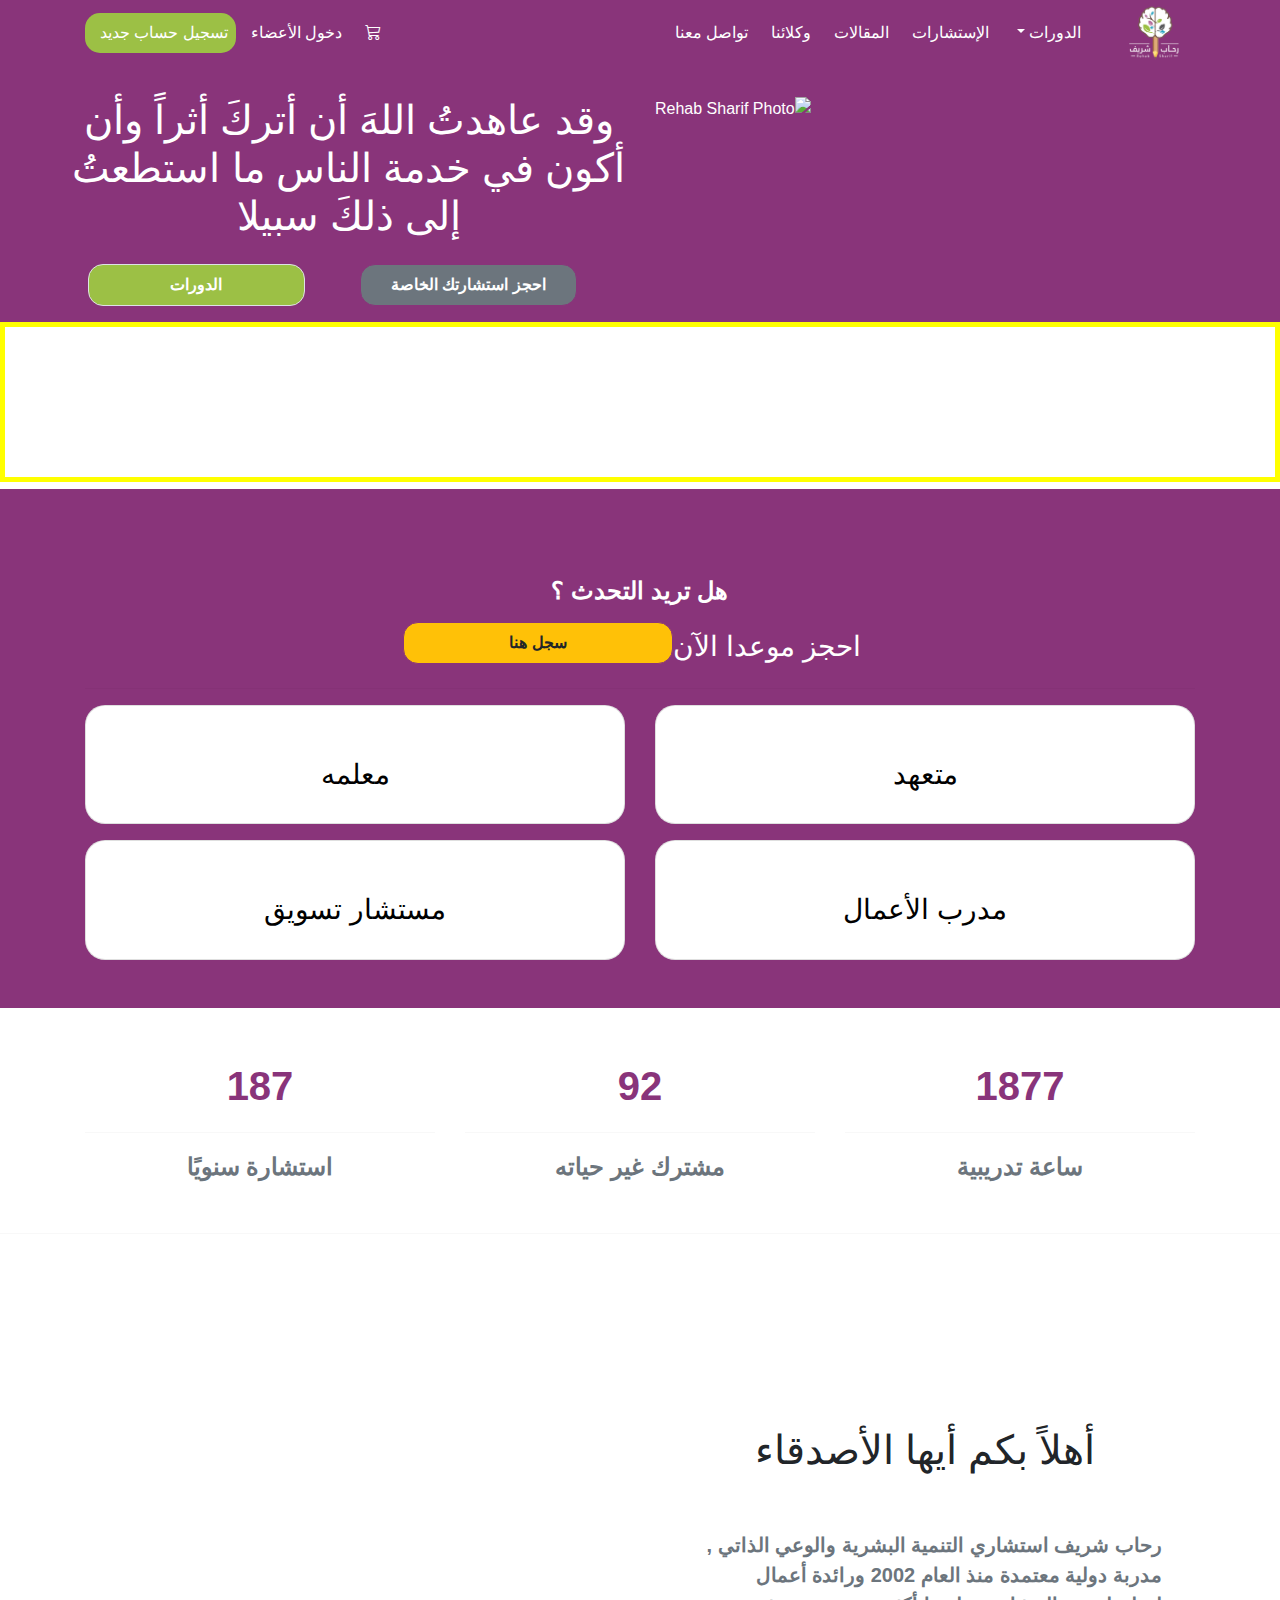
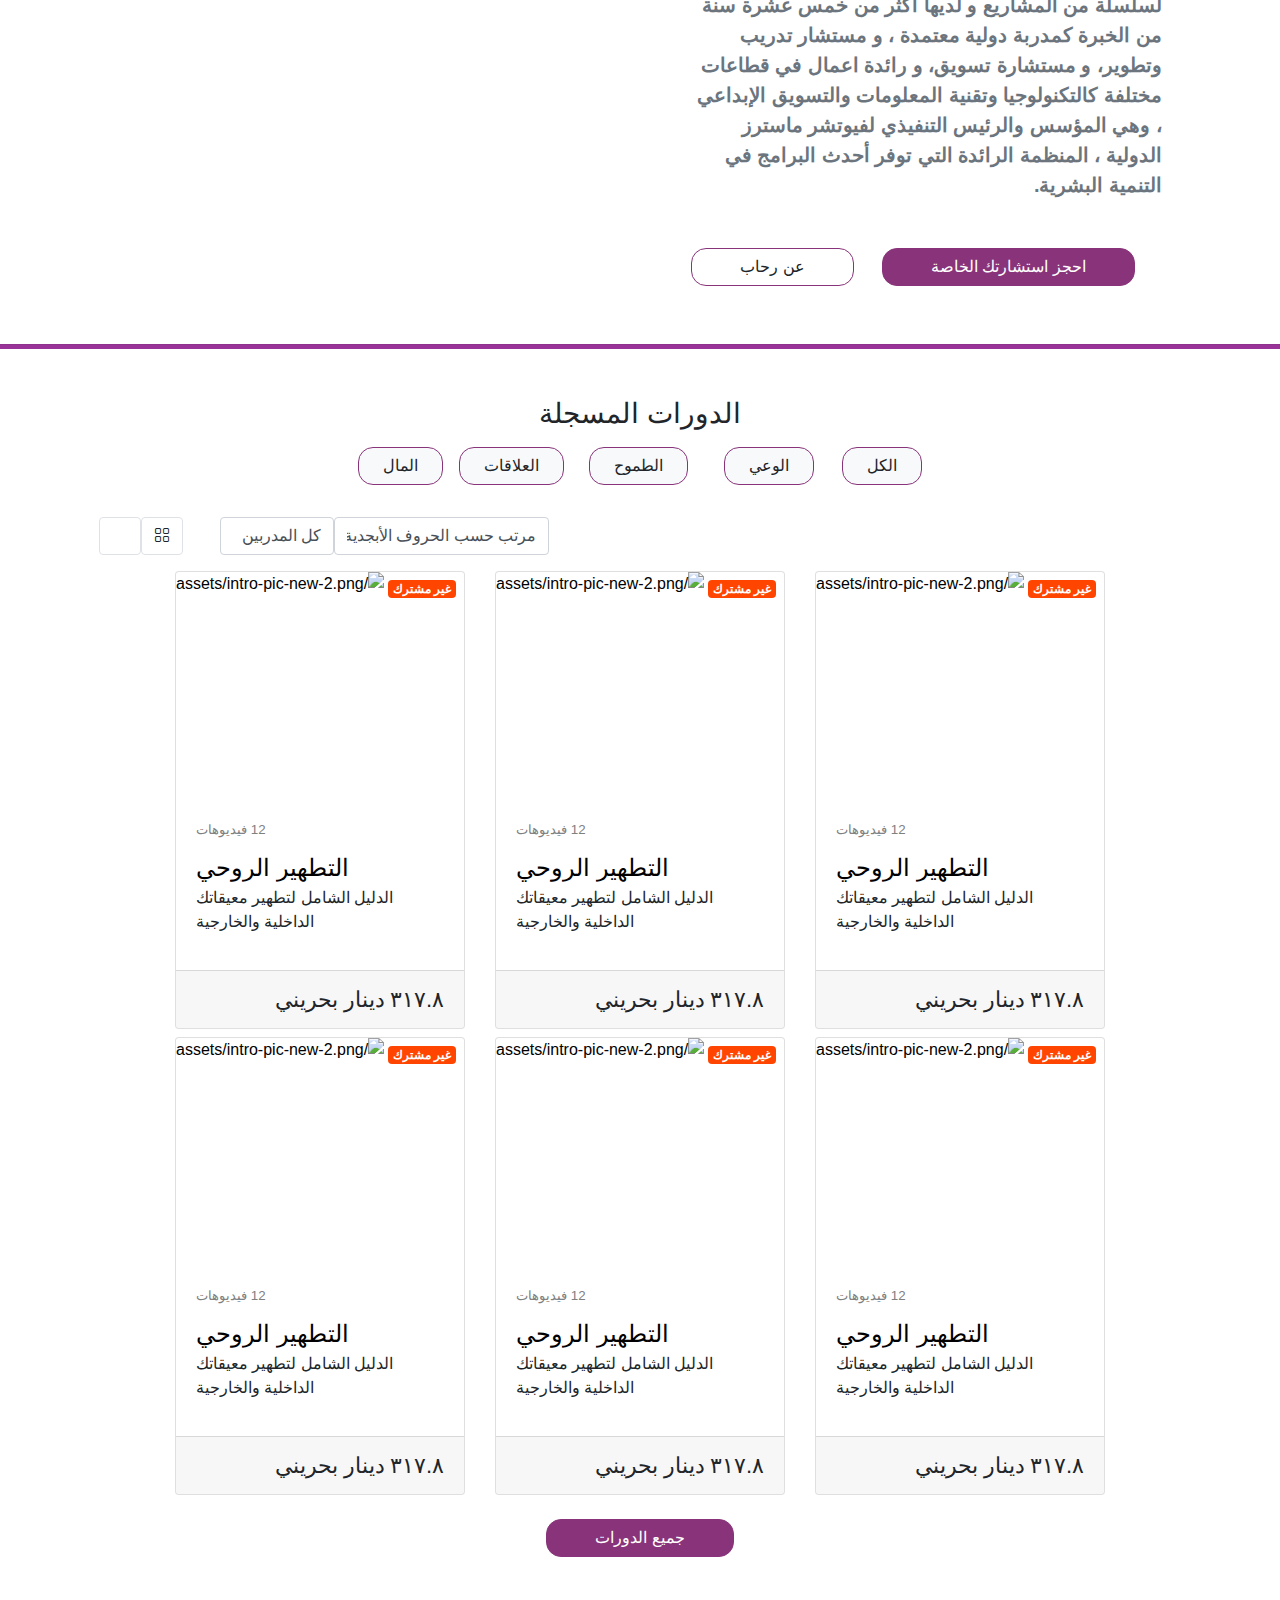
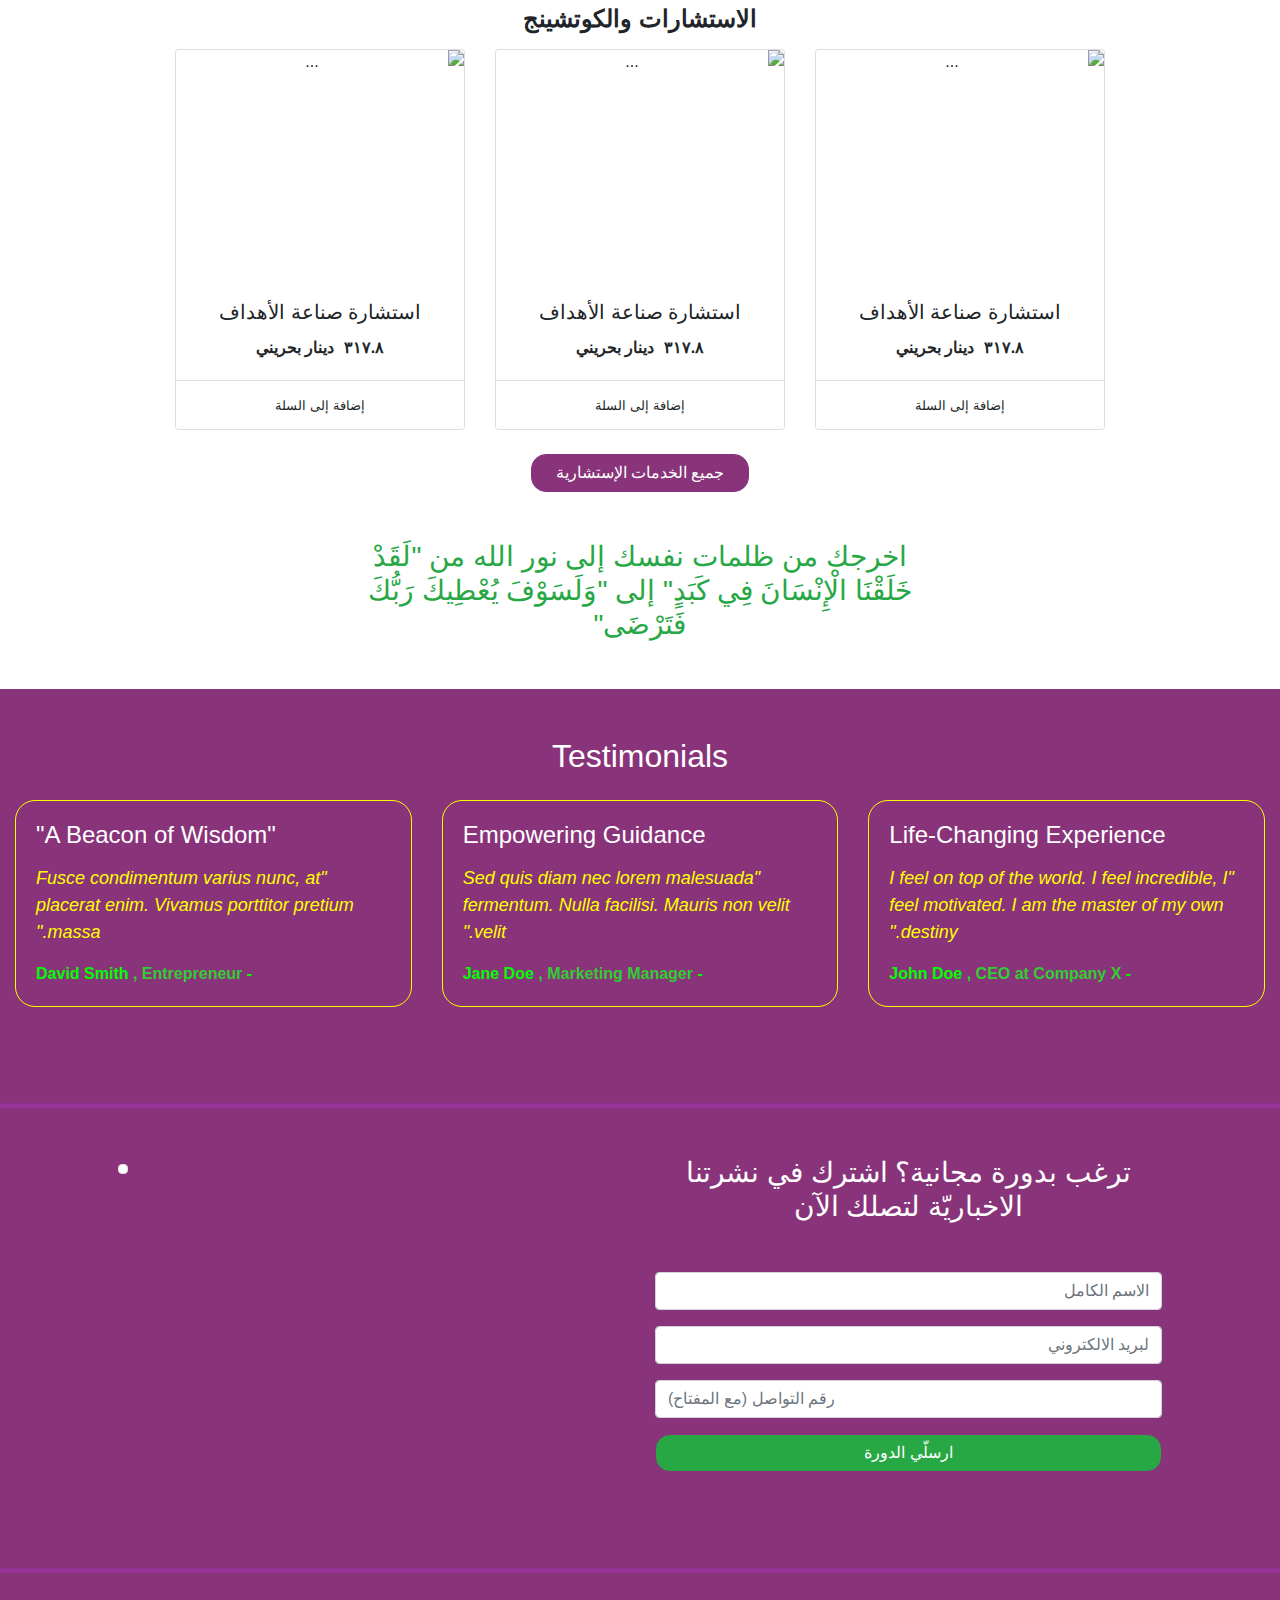
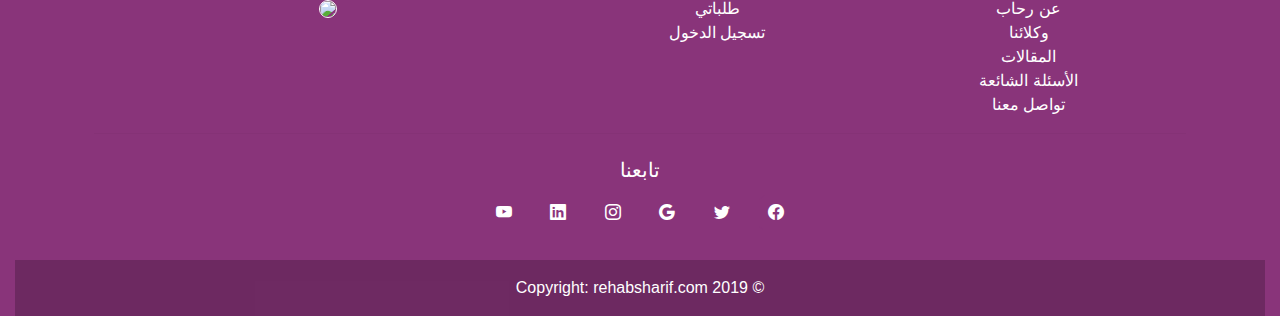
==== index.html @ 87e8b8c4 "Update and rename new.html to index.html" ====
<!DOCTYPE html>
<html lang="ar" dir="rtl">
<head>
    <meta charset="UTF-8">
    <meta name="viewport" content="width=device-width, initial-scale=1.0">
     <!-- Bootstrap cdn link  -->
     <link href="https://cdn.jsdelivr.net/npm/bootstrap@5.3.2/dist/css/bootstrap.min.css" rel="stylesheet" />
     <!-- bootstrap icons cdn  -->
     <link rel="stylesheet" href="https://cdn.jsdelivr.net/npm/bootstrap-icons@1.11.3/font/bootstrap-icons.min.css">
     <link rel="stylesheet" href="https://stackpath.bootstrapcdn.com/bootstrap/4.5.2/css/bootstrap.min.css">
     <script src="https://cdn.jsdelivr.net/npm/bootstrap@5.3.2/dist/js/bootstrap.bundle.min.js"></script>
     <!-- Our custom css  -->
     <link rel="stylesheet" href="css.css" />

    <title>Document</title>
</head>

    <body class="m-0 border-0 p-0 ">
        <!-- Main Navbar  -->
        <nav class="navbar navbar-expand-lg bg-navbar p-0 m-0 fixed-top">
            <!--make navbar fixed to top with no side margin or space-->
            <div class="container">
    
                <a class="navbar-brand " href="#"> <img src="./brandlogo.png" width="50" height="55" /></a>
                <!--given logo size because its big will spoil navbar design-->
    
                <button class="navbar-toggler" id="toggler-btn" type="button" data-bs-toggle="collapse"
                    data-bs-target="#navbarSupportedContent" aria-controls="navbarSupportedContent" aria-expanded="false"
                    aria-label="Toggle navigation">
                    <span class="navbar-toggler-icon"><i class="bi bi-list"></i></span>
                </button>
                <!-- this is the button for toggle event, use bootstrap default,(bootstrap javascript cdn must import)-->
    
                <div class="collapse navbar-collapse" id="navbarSupportedContent">
                    <!--in this div place all the content want to toggle-->
                    <!-- put every navigaition in the form of ul & li and give bootstrap navbar class-->
                    <ul class="navbar-nav">
                        <li class="nav-item dropdown">
                            <a class="nav-link dropdown-toggle text-white" href="#" role="button" data-bs-toggle="dropdown"
                                aria-expanded="false">
                                الدورات
                            </a>
                            <ul class="dropdown-menu text-center w-50">
                                <li><a class="dropdown-item nav-link text-dark" href="#">الدورات المسجلة</a></li>
                                <li><a class="dropdown-item nav-link text-dark " href="#">الدورات المباشرة</a></li>
    
                            </ul>
                        </li>
    
                        <li class="nav-item">
                            <a class="nav-link text-white" href="#">الإستشارات</a>
                        </li>
    
                        <li class="nav-item">
                            <a class="nav-link text-white" href="../assets/Blog – رحاب شريف.html">المقالات</a>
                            
                        </li>
    
                        <li class="nav-item">
                            <a class="nav-link text-white" href="../assets/وكلائنا – رحاب شريف.html">وكلائنا</a>
                        </li>
    
                        <li class="nav-item">
                            <a class="nav-link text-white" href="#">تواصل معنا</a>
                        </li>
    
                    </ul>
    
                    <ul class="navbar-nav me-auto mb-2 mb-lg-0 ">
                        <li class="nav-item">
                            <a class="nav-link active text-white" href="#"><i class="bi bi-cart3"></i></a>
                        </li>
                        <li class="nav-item">
                            <a class="nav-link text-white" href="#">دخول الأعضاء</a>
                        </li>
    
                        <li class="nav-item nav_active_btn ">
                            <a class="nav-link text-white ">تسجيل حساب جديد</a>
                        </li>
    
    
                    </ul>
    
                </div>
            </div>
        </nav>
    
        <!-- Main Navbar end  -->

        
        <!-- Section 1 start - About rehab sharif  -->
        <section style=" margin-bottom: 0px; padding-bottom: 0px;" class="pt-md-5 pt-3">
           
    
          <div class="container-fluid  m-0 pb-2 pb-md-0 mb-0">
              <div class="container-fluid  m-0 p-0 ">
                  <div class="row pt-5">
                      <div class="col-md-6 image-fluid">
                          <img src="../assets/intro-pic-new-2.png" class="img-fluid" alt="Rehab Sharif Photo">
                      </div>
                      <div class="col-md-6 my-auto">
                        <h1 class="text-center text-white d-flex justify-content-center justify-content-lg-start pl-md-5 mt-3 mt-md-0 d-md-none" >
                          وقد عاهدتُ اللهَ أن أتركَ أثراً وأن 
                          أكون في خدمة الناس ما استطعتُ
                          إلى ذلكَ سبيلا</h1>
                          <div class="d-none d-md-block">
                          <h1 class="text-center text-white d-flex justify-content-center justify-content-lg-start pl-md-5 mt-3 mt-md-0"  >
                              وقد عاهدتُ اللهَ أن أتركَ أثراً وأن <br>
                              أكون في خدمة الناس ما استطعتُ<br>
                              إلى ذلكَ سبيلا</h1>
                            </div>
      
                          <div class="row pt-md-3">
                              <div class="col-md-6 col-8 ">
                                  <button type="button"
                                      class="btn  btn-light  text-white btn-block round-corner mr-md-5 bg-secondary w-75 p-2">
                                  <b>   احجز استشارتك الخاصة</b></button>
                              </div>
                              <!-- btn-g-w is custom class for aldawarat button  -->
                              <div class="col-md-6 col-4 mb-3">
                                  <button type="button" class="btn btn-light border btn-g-w btn-block w-75 p-2"><b> الدورات</b></button>
                              </div>
                          </div>
      
                      </div>
      
                  </div>
              </div>
          </div>
      
      </section>
  
  <!-- section 1 end  about rehab sharif  -->


<div class="video-div" style="background-color: puple;margin-top: 0;">
        <video src="backgroundvideo.mp4" autoplay muted loop></video>
    
    
    </div>
        <!-- //caraousel background video end -->









<!-- services option start  -->
<div class="container-fluid pb-5">
  <div class="container">
      <div class="row justify-content-center align-items-center">
          <div class="col-md-6 text-center">
              <img src="output-onlinepngtools.png" alt="" id="boardimage" class="img-fluid w-50">
          </div>
          <h5 class="mt-5 pt-3 pb-2 fs-4 text-center"><b>هل تريد التحدث ؟</b></h5>
          <div class="col-md-6 text-center mt-md-0 mt-3">
              
              <div class="d-flex justify-content-center align-items-center">
                  <h3 class="pl-sm-0 px-3 mb-0">احجز موعدا الآن</h3>
                  <a href="#" class="btn btn-warning mb-2 px-2  fw-bold btn-block w-50 py-md-2" style="border-radius: 15px;"> سجل هنا</a>
              </div>
          </div>
      </div>
      <hr>
      <div class="row gy-3">
          <div class="col-md-6">
              <div class="card h-100" style="border-radius: 20px;">
                  <div class="card-body text-center">
                      <a href="#courses">
                          <img src="https://st2.depositphotos.com/1396879/5645/i/450/depositphotos_56453701-stock-photo-entrepreneur.jpg" alt="" class="img-fluid card-img">
                          <h3 class="card-title mt-2">متعهد</h3>
                      </a>
                  </div>
              </div>
          </div>
          <div class="col-md-6">
              <div class="card h-100" style="border-radius: 20px;">
                  <div class="card-body text-center">
                      <a href="#courses">
                          <img src="https://www.nenkeconsulting.com/wp-content/uploads/2020/12/mentor.jpg" alt="" class="img-fluid card-img">
                          <h3 class="card-title mt-2">معلمه</h3>
                      </a>
                  </div>
              </div>
          </div>
          <div class="col-md-6">
              <div class="card h-100" style="border-radius: 20px;">
                  <div class="card-body text-center">
                      <a href="#courses">
                          <img src="https://th.bing.com/th/id/R.a1052058afb16f7e72fdafdd26848049?rik=4FxnATdyprZQ7Q&pid=ImgRaw&r=0" alt="" class="img-fluid card-img">
                          <h3 class="card-title mt-2"> مدرب الأعمال</h3>
                      </a>
                  </div>
              </div>
          </div>
          <div class="col-md-6">
              <div class="card h-100" style="border-radius: 20px;">
                  <div class="card-body text-center">
                      <a href="#courses">
                          <img src="https://leadwayconsult.com/wp-content/uploads/2020/09/business-consultant.jpg" alt="" class="img-fluid card-img">
                          <h3 class="card-title mt-2">مستشار تسويق</h3>
                      </a>
                  </div>
              </div>
          </div>
      </div>
  </div>
</div>

<!-- services option end  -->

    <!-- stopwatch section start  -->
<section>
    <div class="container mt-5 mb-md-5">
        <div class="row d-flex text-center ">
            <div class="col-md-4 col-12 mb-5 mb-md-0"><span class="stopwatch fs-1"  id="stopwatch1"><strong>0</strong></span><hr> <span class="text-muted fs-4 fw-bold">ساعة تدريبية </span></div>
            <div class="col-md-4 col-12 mb-5 mb-md-0"><span class="stopwatch fs-1" id="stopwatch2"><b>0</b></span><hr><span class="text-muted fs-4 fw-bold">مشترك غير حياته </span></div>
            <div class="col-md-4 col-12 mb-5 mb-md-0"><span class="stopwatch fs-1" id="stopwatch3"><b>0</b></span><hr><span class="text-muted fs-4 fw-bold">استشارة سنويًا</span></div>
        </div>
    </div>
</section>
<hr>

        <!-- stopwatch section ends  -->
    
          <!-- about rehab sharif section  start  -->

<section>
    <div class="container mt-5">
        <div class="row">
            <div class="col-md-6 col-12 my-5 px-5 order-md-0 order-1">
                <h4 class="my-md-5 pt-md-5 pb-2 text-center fs-1">أهلاً بكم أيها الأصدقاء</h4>
                <p class="fs-5 text-muted text-end fs-5 fw-bolder">رحاب شريف استشاري التنمية البشرية والوعي الذاتي , مدربة دولية معتمدة منذ العام 2002 ورائدة أعمال لسلسلة من المشاريع و لديها أكثر من خمس عشرة سنة من الخبرة كمدربة دولية معتمدة ، و مستشار تدريب وتطوير، و مستشارة تسويق، و رائدة اعمال في قطاعات مختلفة كالتكنولوجيا وتقنية المعلومات والتسويق الإبداعي ، وهي المؤسس والرئيس التنفيذي لفيوتشر ماسترز الدولية ، المنظمة الرائدة التي توفر أحدث البرامج في التنمية البشرية.</h5>
          
           <div class="mt-5 text-center">
                    <button class="btn round-corner mx-md-4 px-5" id="book_consultation_btn">احجز استشارتك الخاصة</button>
                    <button class="btn round-corner px-5 ">عن رحاب</button>
                </div>
                </div>
            <div class="col-md-6 col-12">
                <img src="../assets/About-Rehab.png" class="img-fluid" alt="">
            </div>
        </div>
    </div>
    
    </section>
    <!-- about section end  -->

<hr class="horizontal-line mb-0">





<!-- course category section - start  -->
<section id="courses" class="mt-5">
    <div class="container">
        <div>
          <div class="coursesection">
    
            <h3 class="text-center mb-2">الدورات المسجلة</h3>
          </div>
    
          <div class="text-center">
            <button class="btn btn-light m-2 px-4">الكل </button>
            <button class="btn btn-light mx-3 px-4">الوعي </button>
            <button class="btn btn-light mx-3 px-4">الطموح </button>
            <button class="btn btn-light mx-1 px-4">العلاقات </button>
            <button class="btn btn-light mx-2 px-4">المال </button>
      
          
          </div>
        </div>
      </div>
</section>

<!-- course category section -end  -->




                                    <!-- courses section list  -start  -->

  <section id="courses">
<!-- Button group  -->
<div class="container mt-4">
    <div class="container d-flex justify-content-end ">
      <div class="row d-flex ">
   
    <div class="col-md-9 col-8 d-flex flex-wrap flex-md-nowrap ">
      <div class=" active mb-3">
        <select class="form-control" id="sfwd_prs-order-by" name="orderby">
          <option value="alphabetical" selected="selected">مرتب حسب الحروف الأبجدية</option>
          <option value="recent">حديثة الانشاء</option>
        </select>
      </div>

      <div class="select-wrap active mb-3">
        <select class="form-control" id="sfwd_instructors-order-by" name="filter-instructors">
          <option value="all">كل المدربين</option>
          <option value="20">sham admin</option>
          <option value="3">suhail-admin</option>
          <option value="11">حليمة شريف</option>
        </select>
      </div>
    </div>
    <div class="col-md-3 col-4">
      <div class="btn-group" role="group" aria-label="Basic example">
        <button type="button" class="btn border border-1 rounded-1">  <i class="bi bi-grid" ></i></button>
        <button type="button" class="btn border border-1 rounded-1"> <i class="bi bi-list"></i></button>
    
      </div>
    </div>

    </div>
    </div>
<!-- button group end  -->


  </div>



  
<!-- courses section started  -->
  <div class="container w-75 d-flex justify-content-end mb-4">
    <div class="row row-cols-1 row-cols-md-3 g-md-2 g-4">
    
        <div class="col">
          <div class="card h-100 position-relative">
            <span class="badge badge-primary position-absolute top-0 end-0 m-2" style="background-color:orangered">غير مشترك</span>
    
          <a href="">
            <img src="https://rehabsharif.b-cdn.net/wp-content/uploads/2023/02/%D8%AF%D9%88%D8%B1%D8%A9-%D8%A7%D9%84%D8%AA%D8%B7%D9%87%D9%8A%D8%B1-%D8%A7%D9%84%D8%B1%D9%88%D8%AD%D9%8A-min-300x176.png" class="card-img-top align-content-center img-fluid"   alt="/assets/intro-pic-new-2.png" style="min-height:230px;max-height:  230px;">
          </a>
    
    
            <div class="card-body">
              <h5 class="card-title" style="color:gray;font-size: smaller;">12 فيديوهات</h5>
              <a href="#"  style="color: black;font-size: 24px;text-decoration: none;" > التطهير الروحي</a>
              <p class="card-text pb-3">
                الدليل الشامل لتطهير معيقاتك الداخلية والخارجية	</p>
            </div>
            <div class="card-footer  d-flex">
              <span style="font-size: 22px;" id="currency_set">٣١٧.٨</span>
              <span style="font-size: 22px;padding-right: 5px;">
              دينار بحريني   				 	
              </span>     
               </div>
          </div>
        </div>
       
        <div class="col">
          <div class="card h-100 position-relative">
            <span class="badge badge-danger position-absolute top-0 end-0 m-2" style="background-color:orangered">غير مشترك</span>
    
          <a href="">
            <img src="https://rehabsharif.b-cdn.net/wp-content/uploads/2023/02/%D8%AF%D9%88%D8%B1%D8%A9-%D8%A7%D9%84%D9%83%D9%8A%D9%86%D9%88%D9%86%D8%A9-%D8%A7%D9%84%D8%B1%D9%88%D8%AD%D9%8A%D8%A9-min-300x176.png" class="card-img-top align-content-center img-fluid"   alt="/assets/intro-pic-new-2.png" style="min-height:230px;max-height:  230px;">
          </a>
    
    
            <div class="card-body">
              <h5 class="card-title" style="color:gray;font-size: smaller;">12 فيديوهات</h5>
              <a href="#"  style="color: black;font-size: 24px;text-decoration: none;" > التطهير الروحي</a>
              <p class="card-text pb-3">
                الدليل الشامل لتطهير معيقاتك الداخلية والخارجية	</p>
            </div>
            <div class="card-footer  d-flex">
              <span style="font-size: 22px;" id="currency_set">٣١٧.٨</span>
              <span style="font-size: 22px;padding-right: 5px;">
              دينار بحريني   				 	
              </span>     
               </div>
          </div>
        </div>
    
        <div class="col">
          <div class="card h-100 position-relative">
            <span class="badge badge-danger position-absolute top-0 end-0 m-2" style="background-color:orangered">غير مشترك</span>
    
          <a href="">
            <img src="https://rehabsharif.b-cdn.net/wp-content/uploads/2023/02/%D8%AF%D9%88%D8%B1%D8%A9-%D8%AC%D8%B0%D8%A8-%D8%B4%D8%B1%D9%8A%D9%83-%D8%A7%D9%84%D8%AD%D9%8A%D8%A7%D8%A9-min-300x176.png" class="card-img-top align-content-center"   alt="/assets/intro-pic-new-2.png" style="min-height:230px;max-height:  230px;">
          </a>
    
    
            <div class="card-body">
              <h5 class="card-title" style="color:gray;font-size: smaller;">12 فيديوهات</h5>
              <a href="#"  style="color: black;font-size: 24px;text-decoration: none;" > التطهير الروحي</a>
              <p class="card-text pb-3">
                الدليل الشامل لتطهير معيقاتك الداخلية والخارجية	</p>
            </div>
            <div class="card-footer  d-flex">
              <span style="font-size: 22px;" id="currency_set">٣١٧.٨</span>
              <span style="font-size: 22px;padding-right: 5px;">
              دينار بحريني   				 	
              </span>     
               </div>
          </div>
        </div>
    
    
        <div class="col">
          <div class="card h-100 position-relative">
            <span class="badge badge-danger position-absolute top-0 end-0 m-2" style="background-color:orangered">غير مشترك</span>
    
          <a href="">
            <img src="https://rehabsharif.b-cdn.net/wp-content/uploads/2023/02/%D8%AF%D9%88%D8%B1%D8%A9-%D8%B1%D8%B3%D8%A7%D8%A6%D9%84-%D9%85%D9%86-%D8%A7%D9%84%D9%84%D9%87-min-300x176.png" class="card-img-top align-content-center"   alt="/assets/intro-pic-new-2.png" style="min-height:230px;max-height:  230px;">
          </a>
   
    
            <div class="card-body">
              <h5 class="card-title" style="color:gray;font-size: smaller;">12 فيديوهات</h5>
              <a href="#"  style="color: black;font-size: 24px;text-decoration: none;" > التطهير الروحي</a>
              <p class="card-text pb-3">
                الدليل الشامل لتطهير معيقاتك الداخلية والخارجية	</p>
            </div>
            <div class="card-footer  d-flex">
              <span style="font-size: 22px;" id="currency_set">٣١٧.٨</span>
              <span style="font-size: 22px;padding-right: 5px;">
              دينار بحريني   				 	
              </span>     
               </div>
          </div>
        </div>
    
    
    
        <div class="col">
          <div class="card h-100 position-relative">
            <span class="badge badge-danger position-absolute top-0 end-0 m-2" style="background-color:orangered">غير مشترك</span>
    
          <a href="">
            <img src="https://rehabsharif.b-cdn.net/wp-content/uploads/2023/02/%D8%B1%D9%81%D8%B9-%D8%A7%D9%84%D8%A5%D8%B3%D8%AA%D8%AD%D9%82%D8%A7%D9%82-min-300x176.png" class="card-img-top align-content-center"   alt="/assets/intro-pic-new-2.png" style="min-height:230px;max-height:  230px;">
          </a>
        
            <div class="card-body">
              <h5 class="card-title" style="color:gray;font-size: smaller;">12 فيديوهات</h5>
              <a href="#"  style="color: black;font-size: 24px;text-decoration: none;" > التطهير الروحي</a>
              <p class="card-text pb-3">
                الدليل الشامل لتطهير معيقاتك الداخلية والخارجية	</p>
            </div>
            <div class="card-footer  d-flex">
              <span style="font-size: 22px;" id="currency_set">٣١٧.٨</span>
              <span style="font-size: 22px;padding-right: 5px;">
              دينار بحريني   				 	
              </span>     
               </div>
          </div>
        </div>
    
    
    
           <div class="col">
          <div class="card h-100 position-relative">
            <span class="badge badge-primary position-absolute top-0 end-0 m-2" style="background-color:orangered">غير مشترك</span>
    
          <a href="">
            <img src="https://rehabsharif.b-cdn.net/wp-content/uploads/2023/02/%D9%81%D9%83-%D8%A7%D9%84%D8%AA%D8%B9%D9%84%D9%82-min-300x176.png" class="card-img-top align-content-center"   alt="/assets/intro-pic-new-2.png" style="min-height:230px;max-height:  230px;">
          </a>
    
    
            <div class="card-body">
              <h5 class="card-title" style="color:gray;font-size: smaller;">12 فيديوهات</h5>
              <a href="#"  style="color: black;font-size: 24px;text-decoration: none;" > التطهير الروحي</a>
              <p class="card-text pb-3">
                الدليل الشامل لتطهير معيقاتك الداخلية والخارجية	</p>
            </div>
            <div class="card-footer  d-flex">
              <span style="font-size: 22px;" id="currency_set">٣١٧.٨</span>
              <span style="font-size: 22px;padding-right: 5px;">
              دينار بحريني   				 	
              </span>     
               </div>
          </div>
        </div>
    
    
        
    
      </div>
  </div>

  </section>                                  

<!-- courses section list -end  -->

 <!-- more courses button  -->
 <div class="container mb-5">
    <div class="text-center"><button class="btn btn-light bg-navbar text-white px-5">جميع الدورات</button></div>
 </div>

 <!-- end more section button code  -->



 <!-- live sessions section- start -->
 <div class="container mt-3  w-75">
    <h4 class="text-center mb-3"><b>الاستشارات والكوتشينج</b></h4>
    <div class="row row-cols-1 row-cols-md-3 g-4">
        <div class="col">
          <div class="card h-100 text-center">
            <img src="https://rehabsharif.b-cdn.net/wp-content/uploads/2023/02/Making-goals-consultation-600x540-1-300x300.png " class="card-img-top" alt="..." style="min-height:230px;max-height:  230px;">
            <div class="card-body">
              <h5 class="card-title">استشارة صناعة الأهداف</h5>
              <div class="card-text   text-center">
                <span style="font-size: 16px;" id="currency_set"><b> ٣١٧.٨</b></span>
                <span style="font-size: 16px;padding-right: 5px;">
              <b>  دينار بحريني   </b>				 	
                </span>     
                 </div>
            </div>
            <div class="card-footer bg-white">
              <small class="">إضافة إلى السلة</small>
            </div>
          </div>
        </div>



        <div class="col">
            <div class="card h-100 text-center">
              <img src="https://rehabsharif.b-cdn.net/wp-content/uploads/2023/02/Truama-relief-consultation-600x540-1-300x300.png " class="card-img-top" alt="..." style="min-height:230px;max-height:  230px;">
              <div class="card-body">
                <h5 class="card-title">استشارة صناعة الأهداف</h5>
                <div class="card-text   text-center">
                  <span style="font-size: 16px;" id="currency_set"><b> ٣١٧.٨</b></span>
                  <span style="font-size: 16px;padding-right: 5px;">
                <b>  دينار بحريني   </b>				 	
                  </span>     
                   </div>
              </div>
              <div class="card-footer bg-white">
                <small class="">إضافة إلى السلة</small>
              </div>
            </div>
          </div>


          <div class="col">
            <div class="card h-100 text-center">
              <img src="https://rehabsharif.b-cdn.net/wp-content/uploads/2023/02/General-consultation_-problem-solving-300x300.png" class="card-img-top" alt="..." style="min-height:230px;max-height:  230px;">
              <div class="card-body">
                <h5 class="card-title">استشارة صناعة الأهداف</h5>
                <div class="card-text   text-center">
                  <span style="font-size: 16px;" id="currency_set"><b> ٣١٧.٨</b></span>
                  <span style="font-size: 16px;padding-right: 5px;">
                <b>  دينار بحريني   </b>				 	
                  </span>     
                   </div>
              </div>
              <div class="card-footer bg-white">
                <small class="">إضافة إلى السلة</small>
              </div>
            </div>
          </div>

       

 
      </div>
      <div class="text-center mt-4"><button class="btn btn-light bg-navbar text-white px-md-4 "> جميع الخدمات الإستشارية</button></div>
    </div>
 </div>
 <!-- live sessions section -end  -->



 <!-- thought quote  start -->
 <div class="container text-center w-50 mt-5">
    <div class="container mt-5">
        <div class="container mb-5">
 <h4 class="text-success fs-3" id="thought">اخرجك من ظلمات نفسك إلى نور الله

    من "لَقَدْ خَلَقْنَا الْإِنْسَانَ فِي كَبَدٍ"
    
    إلى "وَلَسَوْفَ يُعْطِيكَ رَبُّكَ فَتَرْضَى"</h4>
</div>
</div>
</div>
    <!-- thought quote end  -->

    <!-- //testenomial section start  -->
    <div class="container-fluid py-5">
      <h2 class="text-center mb-4 text-white">Testimonials</h2>
      <div class="row">
          <div class="col-12">
              <div class="slide-container mb-5">
                  <div class="testimonial-cards">
                      <div class="row g-3 g-md-0">
                          <div class="col-lg-4 col-md-6">
                              <div class="card testimonial-card">
                                  <div class="card-body">
                                      <h4 class="mb-3 text-white">Life-Changing Experience</h4>
                                      <p class="testimonial-text">"I feel on top of the world. I feel incredible, I feel motivated. I am the master of my own destiny."</p>
                                      <p class="testimonial-author mb-0" style="color: lime;">- John Doe <span style="color: limegreen;">, CEO at Company X</span></p>
                                  </div>
                              </div>
                          </div>
                          <div class="col-lg-4 col-md-6">
                              <div class="card testimonial-card">
                                  <div class="card-body">
                                      <h4 class="mb-3 text-white">Empowering Guidance</h4>
                                      <p class="testimonial-text">"Sed quis diam nec lorem malesuada fermentum. Nulla facilisi. Mauris non velit velit."</p>
                                      <p class="testimonial-author mb-0" style="color: lime;">- Jane Doe <span style="color: limegreen;"> , Marketing Manager</span></p>
                                  </div>
                              </div>
                          </div>
                          <div class="col-lg-4 col-md-6">
                              <div class="card testimonial-card">
                                  <div class="card-body">
                                      <h4 class="mb-3 text-white">"A Beacon of Wisdom"</h4>
                                      <p class="testimonial-text">"Fusce condimentum varius nunc, at placerat enim. Vivamus porttitor pretium massa."</p>
                                      <p class="testimonial-author mb-0" style="color: lime;">- David Smith <span style="color: limegreen;">, Entrepreneur</span></p>
                                  </div>
                              </div>
                          </div>
                      </div>
                  </div>
              </div>
          </div>
      </div>
  </div>
  
      <!-- testenomial section end  -->
 <hr class="horizontal-line mb-0 mt-0">

 <!-- // contact form start  -->
<section>
 <div class="container-fluid mt-0">
    <div class="container p-5">
      <div class="row ">
        <div class="col-md-6 col-12 order-md-0 order-1">
          
          <form id="myForm" class="">
            <div class="form-group">
            <h3 class="text-center mb-md-5 mb-2 mt-5 mt-md-0">ترغب بدورة مجانية؟ اشترك في نشرتنا الاخباريّة لتصلك الآن</h3>
              <input type="text" class="form-control" id="firstName" name="firstName" required placeholder="الاسم الكامل">
            </div>
    
            <div class="form-group">
             
              <input type="email" class="form-control" id="email" name="email" required placeholder="لبريد الالكتروني">
              
            </div>
    
            <div class="form-group">
             
              <input type="tel" class="form-control" id="contactNumber" name="contactNumber"  pattern="[0-9]{10}" required placeholder="رقم التواصل (مع المفتاح)">
             
            </div>
    
            <button type="submit" class="btn btn-success btn-block round-corner mb-5">ارسلّي الدورة</button>
          </form>
        </div>
        <div class="col-md-6 col-12 "> <img class="img-fluid img-thumbnail rounded rounded-5  "
          src="https://content.thriveglobal.com/wp-content/uploads/2018/07/MENTORSHIP.jpg?w=1550"
          alt=""></div>
      </div>
    </div>
  </div>
</section>
 <!-- contact form end  -->


 <!-- //article section start  -->
 <!-- <section>
 <div class="container mt-5  w-75">
    <h4 class="text-center mb-3"><b>المقالات والمواضيع</b></h4>
    <div class="row row-cols-1 row-cols-md-3 g-2">

    
        <div class="col">
          <div class="card h-100 ">
          
    
          <a href="">
            <img src="https://rehabsharif.b-cdn.net/wp-content/uploads/2023/07/4142-12.jpg" class="card-img-top align-content-center img-fluid"   alt="/assets/intro-pic-new-2.png" style="min-height:180px;max-height:  180px;">
          </a>
    
    
            <div class="card-body">
             
              <a href="#"  style="color: black;font-size: 20px;text-decoration: none;" > لستُ أدري!</a>
              <p class="card-text">
                بين حينٍ وحين، تُجبرنا الأشواق الدفينة أن نلتقي بالأحبة رغم المشاغل، فنلتقي بالفتيات اللاتي أصبحوا اليوم “حريم”.. “كبرنا”.. نجلس في بقعة معينة حيث تتكفل إحداهن  بالانتقاء	</p>
           <a href="#" style="color: #AB71A1;">تابع القراءة</a>
            </div>
           
          </div>
        </div>
       
    
        <div class="col">
            <div class="card h-100 ">
            
      
            <a href="">
              <img src="https://rehabsharif.b-cdn.net/wp-content/uploads/2023/07/127-153132-benefits-of-early-sleep-for-children-2.jpg" class="card-img-top align-content-center img-fluid"   alt="/assets/intro-pic-new-2.png" style="min-height:180px;max-height:  180px;">
            </a>
      
      
              <div class="card-body">
               
                <a href="#"  style="color: black;font-size: 20px;text-decoration: none;" > لستُ أدري!</a>
                <p class="card-text">
                  بين حينٍ وحين، تُجبرنا الأشواق الدفينة أن نلتقي بالأحبة رغم المشاغل، فنلتقي بالفتيات اللاتي أصبحوا اليوم “حريم”.. “كبرنا”.. نجلس في بقعة معينة حيث تتكفل إحداهن  بالانتقاء	</p>
             <a href="#" style="color: #AB71A1;">تابع القراءة</a>
              </div>
             
            </div>
          </div>
    
    
          <div class="col">
            <div class="card h-100 ">
            
      
            <a href="">
              <img src="https://rehabsharif.b-cdn.net/wp-content/uploads/2023/07/girl-3402351_1920-1024x683-1-768x512.jpg" class="card-img-top align-content-center img-fluid"   alt="/assets/intro-pic-new-2.png" style="min-height:180px;max-height:  180px;">
            </a>
      
      
              <div class="card-body">
               
                <a href="#"  style="color: black;font-size: 20px;text-decoration: none;" > لستُ أدري!</a>
                <p class="card-text">
                  بين حينٍ وحين، تُجبرنا الأشواق الدفينة أن نلتقي بالأحبة رغم المشاغل، فنلتقي بالفتيات اللاتي أصبحوا اليوم “حريم”.. “كبرنا”.. نجلس في بقعة معينة حيث تتكفل إحداهن  بالانتقاء	</p>
             <a href="#" style="color: #AB71A1;">تابع القراءة</a>
              </div>
             
            </div>
          </div>
    
    
          <div class="col">
            <div class="card h-100 ">
            
      
            <a href="">
              <img src="https://rehabsharif.b-cdn.net/wp-content/uploads/2023/07/TYLsZajG5U.jpg" class="card-img-top align-content-center img-fluid"   alt="/assets/intro-pic-new-2.png" style="min-height:180px;max-height:  180px;">
            </a>
      
      
              <div class="card-body">
               
                <a href="#"  style="color: black;font-size: 20px;text-decoration: none;" > لستُ أدري!</a>
                <p class="card-text">
                  بين حينٍ وحين، تُجبرنا الأشواق الدفينة أن نلتقي بالأحبة رغم المشاغل، فنلتقي بالفتيات اللاتي أصبحوا اليوم “حريم”.. “كبرنا”.. نجلس في بقعة معينة حيث تتكفل إحداهن  بالانتقاء	</p>
             <a href="#" style="color: #AB71A1;">تابع القراءة</a>
              </div>
             
            </div>
          </div>
    
    
          <div class="col">
            <div class="card h-100 ">
            
      
            <a href="">
              <img src="https://rehabsharif.b-cdn.net/wp-content/uploads/2023/07/IMG-20230511-WA0070.jpg" class="card-img-top align-content-center img-fluid"   alt="/assets/intro-pic-new-2.png" style="min-height:180px;max-height:  180px;">
            </a>
      
      
              <div class="card-body">
               
                <a href="#"  style="color: black;font-size: 20px;text-decoration: none;" > لستُ أدري!</a>
                <p class="card-text">
                  بين حينٍ وحين، تُجبرنا الأشواق الدفينة أن نلتقي بالأحبة رغم المشاغل، فنلتقي بالفتيات اللاتي أصبحوا اليوم “حريم”.. “كبرنا”.. نجلس في بقعة معينة حيث تتكفل إحداهن  بالانتقاء	</p>
             <a href="#" style="color: #AB71A1;">تابع القراءة</a>
              </div>
             
            </div>
          </div>
    
    
          <div class="col">
            <div class="card h-100 ">
            
      
            <a href="">
              <img src="https://rehabsharif.b-cdn.net/wp-content/uploads/2023/07/mailbox-black-and-white-rural.jpg" class="card-img-top align-content-center img-fluid"   alt="/assets/intro-pic-new-2.png" style="min-height:180px;max-height:  180px;">
            </a>
      
      
              <div class="card-body">
               
                <a href="#"  style="color: black;font-size: 20px;text-decoration: none;" > لستُ أدري!</a>
                <p class="card-text">
                  بين حينٍ وحين، تُجبرنا الأشواق الدفينة أن نلتقي بالأحبة رغم المشاغل، فنلتقي بالفتيات اللاتي أصبحوا اليوم “حريم”.. “كبرنا”.. نجلس في بقعة معينة حيث تتكفل إحداهن  بالانتقاء	</p>
             <a href="#" style="color: #AB71A1;">تابع القراءة</a>
              </div>
             
            </div>
          </div>
 
    
      </div>
      <div class="text-center mt-4"><button class="btn btn-light bg-navbar text-white px-md-4 "> جميع المقالات</button></div>
    </div>
</section> -->
 <!-- article section end  -->


    <!-- contact us form start -->
    <!-- <section>
        <div class="container">
          <div class="row">
            <div class="col-12 col-md-6 text-center">
              <img class="img-fluid  rounded rounded-5 w-75 mt-md-5"
                  src="https://rehabsharif.b-cdn.net/wp-content/uploads/2023/05/Contact.png"
                  alt="">
            </div>
            <div class="col-md-6 col-12 order-md-0 order-1 mt-md-5">
                  
              <form id="myForm" class="pr-md-5" >
                <div class="form-group">
                <h3 class="text-center mb-md-5 mb-2 mt-md-5 mt-3 mt-md-0">قُل لي شيئاً يا صديقي ..</h3>
                <p class="text-center">افضل الاستثمارات هو استثمارك في ذاتك. تواصل معنا اليوم لنجيب عن كل أسئلتك التي تقف بينك و بين السعادة</p>
                  <input type="text" class="form-control" id="firstName" name="firstName" required placeholder="الاسم الكامل">
                </div>
        
                <div class="form-group">
                 
                  <input type="email" class="form-control" id="email" name="email" required placeholder="البريد الالكتروني">
                  
                </div>
        
                <div class="form-group">
                 
                  <textarea class="form-control"  id="txtareamessage" rows="4" placeholder="الرسالة"></textarea>
                 
                </div>
        
                <button type="submit" class="btn btn-success round-corner btn-block round-corner mb-5">ارسال</button>
              </form></div>
          </div>
        </div>
          
        </section>
         -->
    <!-- contact us form end  -->


<hr class="horizontal-line mb-0 mt-0">
    <!-- footer section start  -->

    <section class="d-md-block mt-md-0">
      <!-- Remove the container if you want to extend the Footer to full width. -->
    <div class="container-fluid">
      <!-- Footer -->
      <footer class="text-center text-lg-start text-white">
              
        <!-- Grid container -->
        <div class="container p-4 pb-0 ">
          <!-- Section: Links -->
          <section class="">
            <!--Grid row-->
            <div class="row d-flex justify-content-around">
        
            
    
              <!--Grid column-->
              <div class="col-lg-2 col-md-6 mb-4 mb-md-0">
              
                <ul class="list-unstyled mb-0">
                  <li>
                    <a href="#!" class="text-white">عن رحاب</a>
                  </li>
                  <li>
                    <a href="#!" class="text-white">وكلائنا</a>
                  </li>
                  <li>
                    <a href="#!" class="text-white">المقالات</a>
                  </li>
                  <li>
                    <a href="#!" class="text-white">الأسئلة الشائعة</a>
                  </li>
                  <li>
                    <a href="#!" class="text-white">تواصل معنا</a>
                  </li>
                </ul>
              </div>
              <!--Grid column-->
    
              <!--Grid column-->
              <div class="col-lg-2 col-md-6 mb-4 mb-md-0">
               
    
                <ul class="list-unstyled mb-0">
                  <li>
                    <a href="#!" class="text-white">طلباتي</a>
                  </li>
                  <li>
                    <a href="#!" class="text-white">تسجيل الدخول</a>
                  </li>
                  
                </ul>
              </div>
              <!--Grid column-->
    
              <div class="col-lg-4 col-md-6 mb-3 mb-md-0">
    
                <img src="https://rehabsharif.b-cdn.net/wp-content/uploads/2023/05/Contact.png" class="img-fluid w-50" style="border-radius:70%;border:1px solid white;"/>
    
           
              </div>


       
            </div>
            <!--Grid row-->
          </section>
          <!-- Section: Links -->
    
          
    
          <!-- Section: CTA -->
       
          <!-- Section: CTA -->
    
          <hr class="mb-4" />
    
          <!-- Section: Social media -->
          <section class=" text-center mb-0">
            <h5 class="text-center text-white mb-2">تابعنا</h5>
            <!-- Facebook -->
            <a
            class="btn btn-floating m-1 mb-0mb-0 "
            href="#!"
            role="button"
            ><i class="bi bi-facebook text-white"></i
           ></a>
            <!-- Twitter -->
            <a
               class="btn btn-floating m-1 mb-0"
               href="#!"
               role="button"
               ><i class="bi bi-twitter text-white"></i
              ></a>
    
            <!-- Google -->
            <a
            class="btn btn-floating m-1 mb-0"
            href="#!"
            role="button"
            ><i class="bi bi-google text-white"></i
           ></a>
    
            <!-- Instagram -->
            <a
            class="btn btn-floating m-1 mb-0"
            href="#!"
            role="button"
            ><i class="bi bi-instagram text-white"></i
           ></a>
    
            <!-- Linkedin -->
            <a
            class="btn btn-floating m-1 mb-0"
            href="#!"
            role="button"
            ><i class="bi bi-linkedin text-white"></i
           ></a>
    
            <!-- youtube -->
            <a
            class="btn btn-floating m-1 mb-0"
            href="#!"
            role="button"
            ><i class="bi bi-youtube text-white"></i
           ></a>
          </section>
          <!-- Section: Social media -->
        </div>
        <!-- Grid container -->
    
        <!-- Copyright -->
        <div
             class="text-center p-3"
             style="background-color: rgba(0, 0, 0, 0.2)"
             >
          © 2019 Copyright:
          <a class="text-white" href="https://mdbootstrap.com/"
             >rehabsharif.com</a
            >
        </div>
        <!-- Copyright -->
      </footer>
      <!-- Footer -->
    </div>
    <!-- End of .container -->
    </section>

    <!-- footer section end  -->
 

        <script src="myjavascript.js" ></script>


</body>
</html>
---- css.css ----
/* @import url('https://fonts.googleapis.com/css2?family=Noto+Kufi+Arabic&display=swap');
font-family: 'Noto Kufi Arabic', sans-serif; */
:root{
    /* --primary-color:#AB71A1; */
    --primary-color:#89347A;
}
body {
    margin: 0;
   
overflow-x: hidden;

}

hr.horizontal-line{

        width: 100%; /* Adjust the width as needed */
        height: 4px; /* Set the height to your desired thickness */
        opacity: 0.8;    
        background-color: purple; /* Set the color of the hr  343A40*/
        margin: 10px auto; /* Adjust margin as needed */
      
}
/* Navbar section  */

/*background color for navbar*/
.bg-navbar {
    background-color: var(--primary-color);
}

/*spacing between navbar elements*/
li a {
    margin-left: 7px;
}

/*round corner for navbar elements*/
.nav-link {
    border-radius: 15px;

}

/*hover color for navbar elemnet*/
.nav-link:hover,
button:hover {


    box-shadow: 0 0 10px rgba(255, 255, 255, 0.8);
    text-shadow: 1px 1px 2px rgba(0, 0, 0, 0.5);



}

.nav_active_btn {

    border-radius: 15px;
    background-color: #9CC045;
}


.round-corner {
    border-radius: 15px;
}



/* Navbar section end       */
video{
width: 100%;
border: 5px solid yellow;

}


/* Section 1 start - About RehabSharif Design */


.rehab_design_bg_img {
background-color: var(--primary-color);
    /* background-image: url('/assets/courses-cover.png'); */
    /* rehab flower background image  */
}


.btn-g-w {
    color: white;
    background-color: #9CC045;
    /* button green white style  */
    border-radius: 5px;

}


/* Section 1 End */


.card {
    transition: transform 0.3s ease-in-out; /* Add smooth transition */
  }

  .card:hover {
   
    transform: scale(1.01); /* Scale up on hover */
    /* Scale up on hover */
    box-shadow: 0px 0px 15px 5px rgba(219, 255, 15, 0.7); /* Glowing shadow on hover */
  
  }


  a{
    color: black;
  }
/* stopwatch code  */
.stopwatch{
    color: var(--primary-color);
    font-size: xx-larger;
   font-weight: bolder;
   
    

    
}
#thought{
    transition: transform 0.3s ease-in-out;
}

#thought:hover{
    transform: scale(1.2);
  
}

/* testenomial section   */

.testimonial-card {
    
    border: 1px solid yellow;
    border-radius: 20px;
    background-color: var(--primary-color); /* Purple theme color c728cc*/
    transition: transform 0.3s ease-in-out;
   
  }

  .testimonial-card:hover {
 transform: scale(1);

    box-shadow: 10px 8px 9px 5px rgba(220, 255, 66, 0.7); /* Initial shadow */
    transition: box-shadow 0.3s ease;
  }

  .testimonial-text {
    font-size: 18px;
    font-style: italic;
    color: yellow; /* Text color */
  }

  .testimonial-author {
    font-size: 16px;
    font-weight: bold;
    color: #eee; /* Text color */
  }

  .testimonial-author span {
    font-style: normal;
    color: #ccc; /* Text color */
  }

  .slide-container {
    overflow: hidden;
  }

  .testimonial-cards {
    display: flex;
   
    animation: slideAnimation 15s infinite; /* Adjust the animation duration and timing */
    animation-delay: 3s;
  }
  .testimonial-cards:hover {
    animation-play-state: paused; /* Pause the animation when hovered */
  }
  @keyframes slideAnimation {
    0% {
      transform: translateX(0);
    }
    20% {
        transform: translateX(0);
      }

    35%{
        transform: translateX(-12%);
        
    }
    50%{
        transform: translateX(-40%);
    }
    100% {
      transform: translateX(-100%);
    }
  }


/* stopwatch code ends  */

/* about rehab section  */

.btn{
    border: 1px solid var(--primary-color);
    border-radius: 15px;
 
 }


.btn:hover{
  
    box-shadow: 0 0 6px #9CC045;
    text-shadow: 1px 1px 2px rgba(0, 0, 0, 0.5);
}


.bi-list{
    color: white;


}

#book_consultation_btn{
background-color: var(--primary-color);
color: white;
}
/* about rehab section end  */

 /* contact form start */

 .container-fluid {
    background-color: var(--primary-color);
    color:white;
}
 /* contact form end  */

 /* footer section  */
 footer{
    background-color: var(--primary-color)
 }
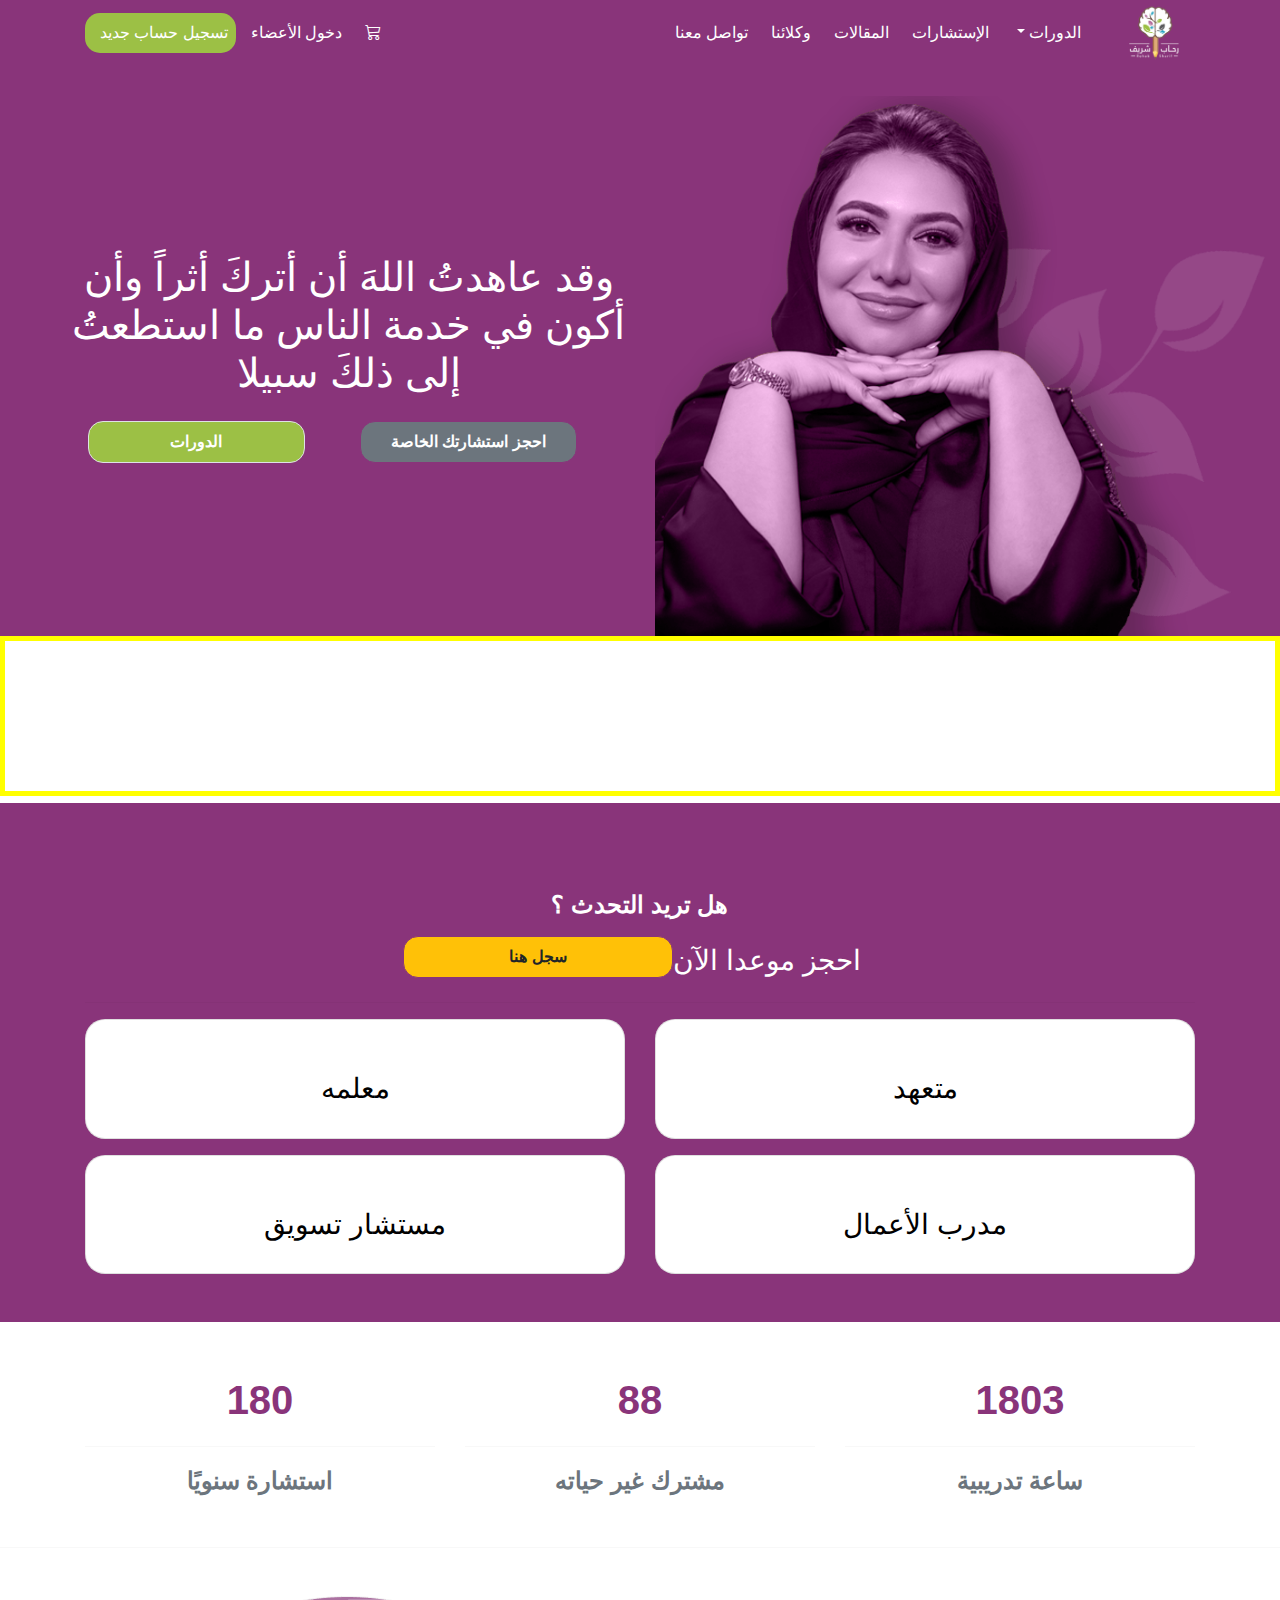
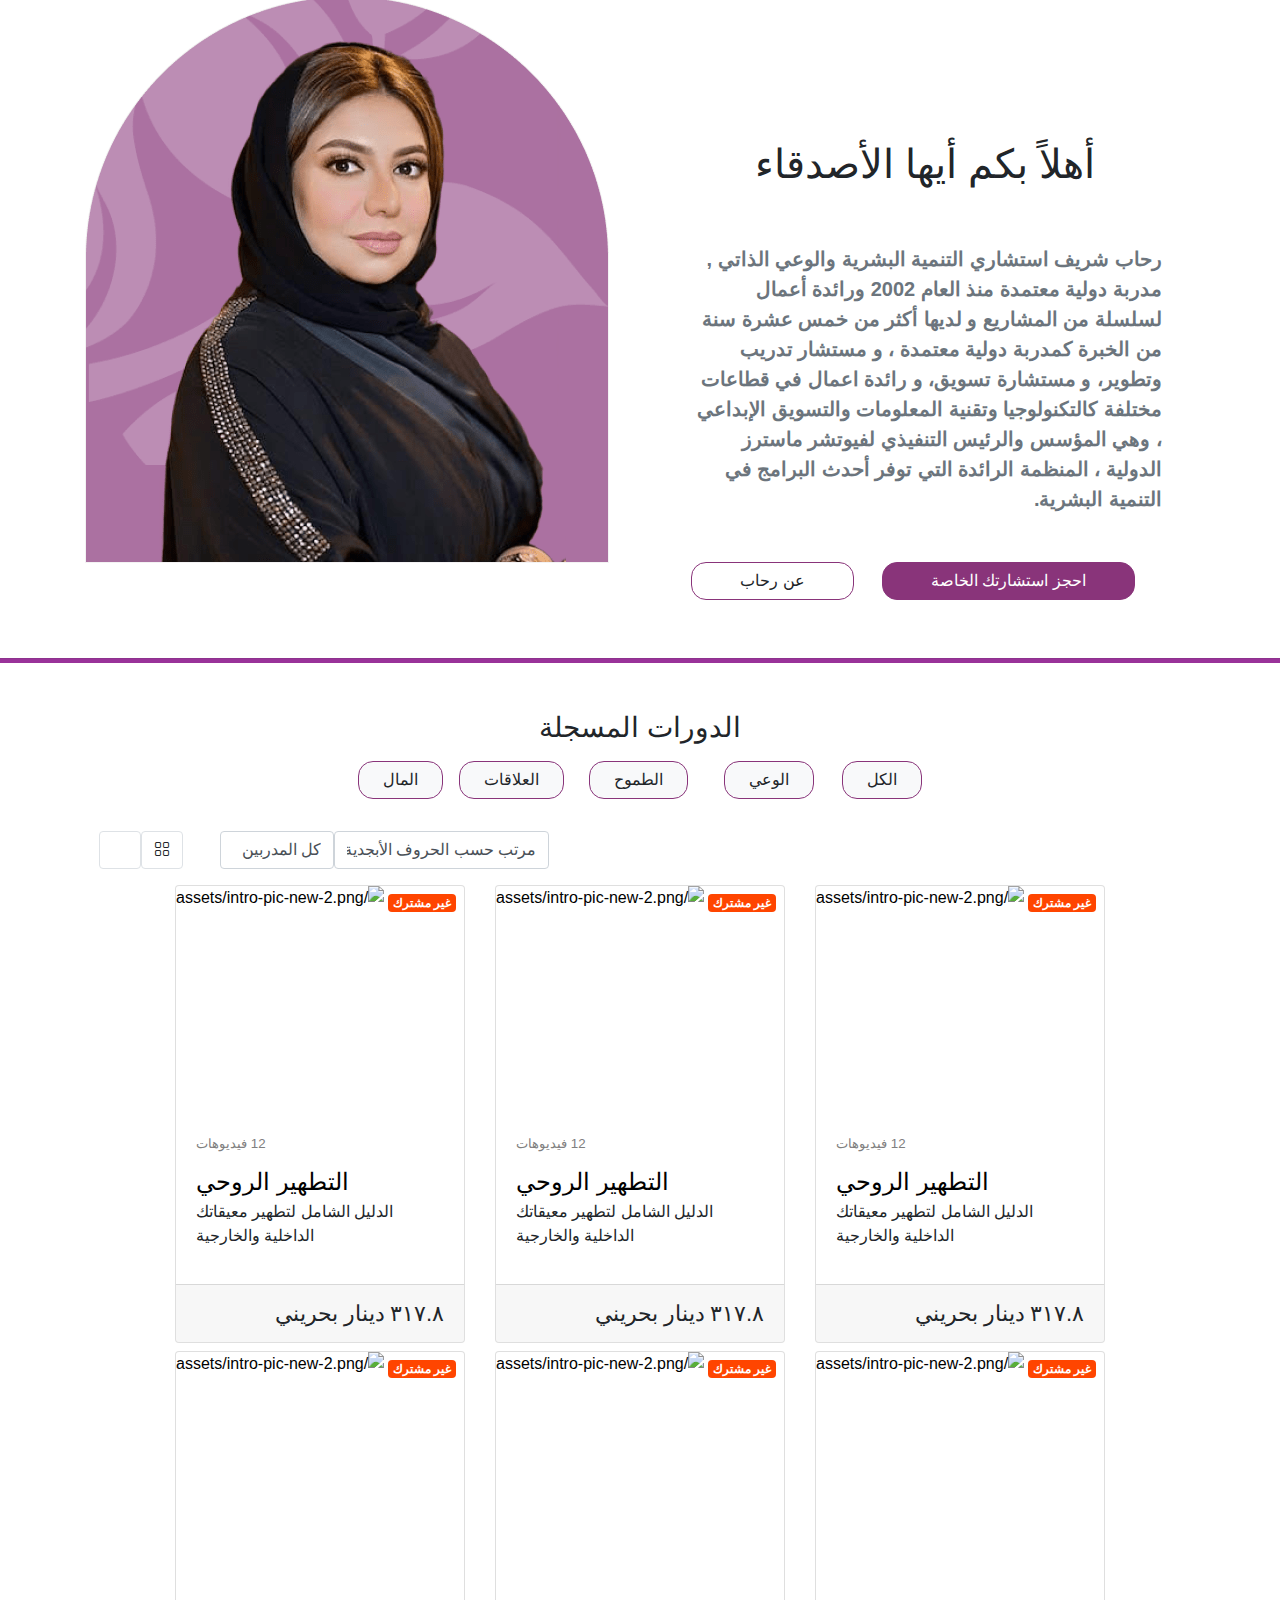
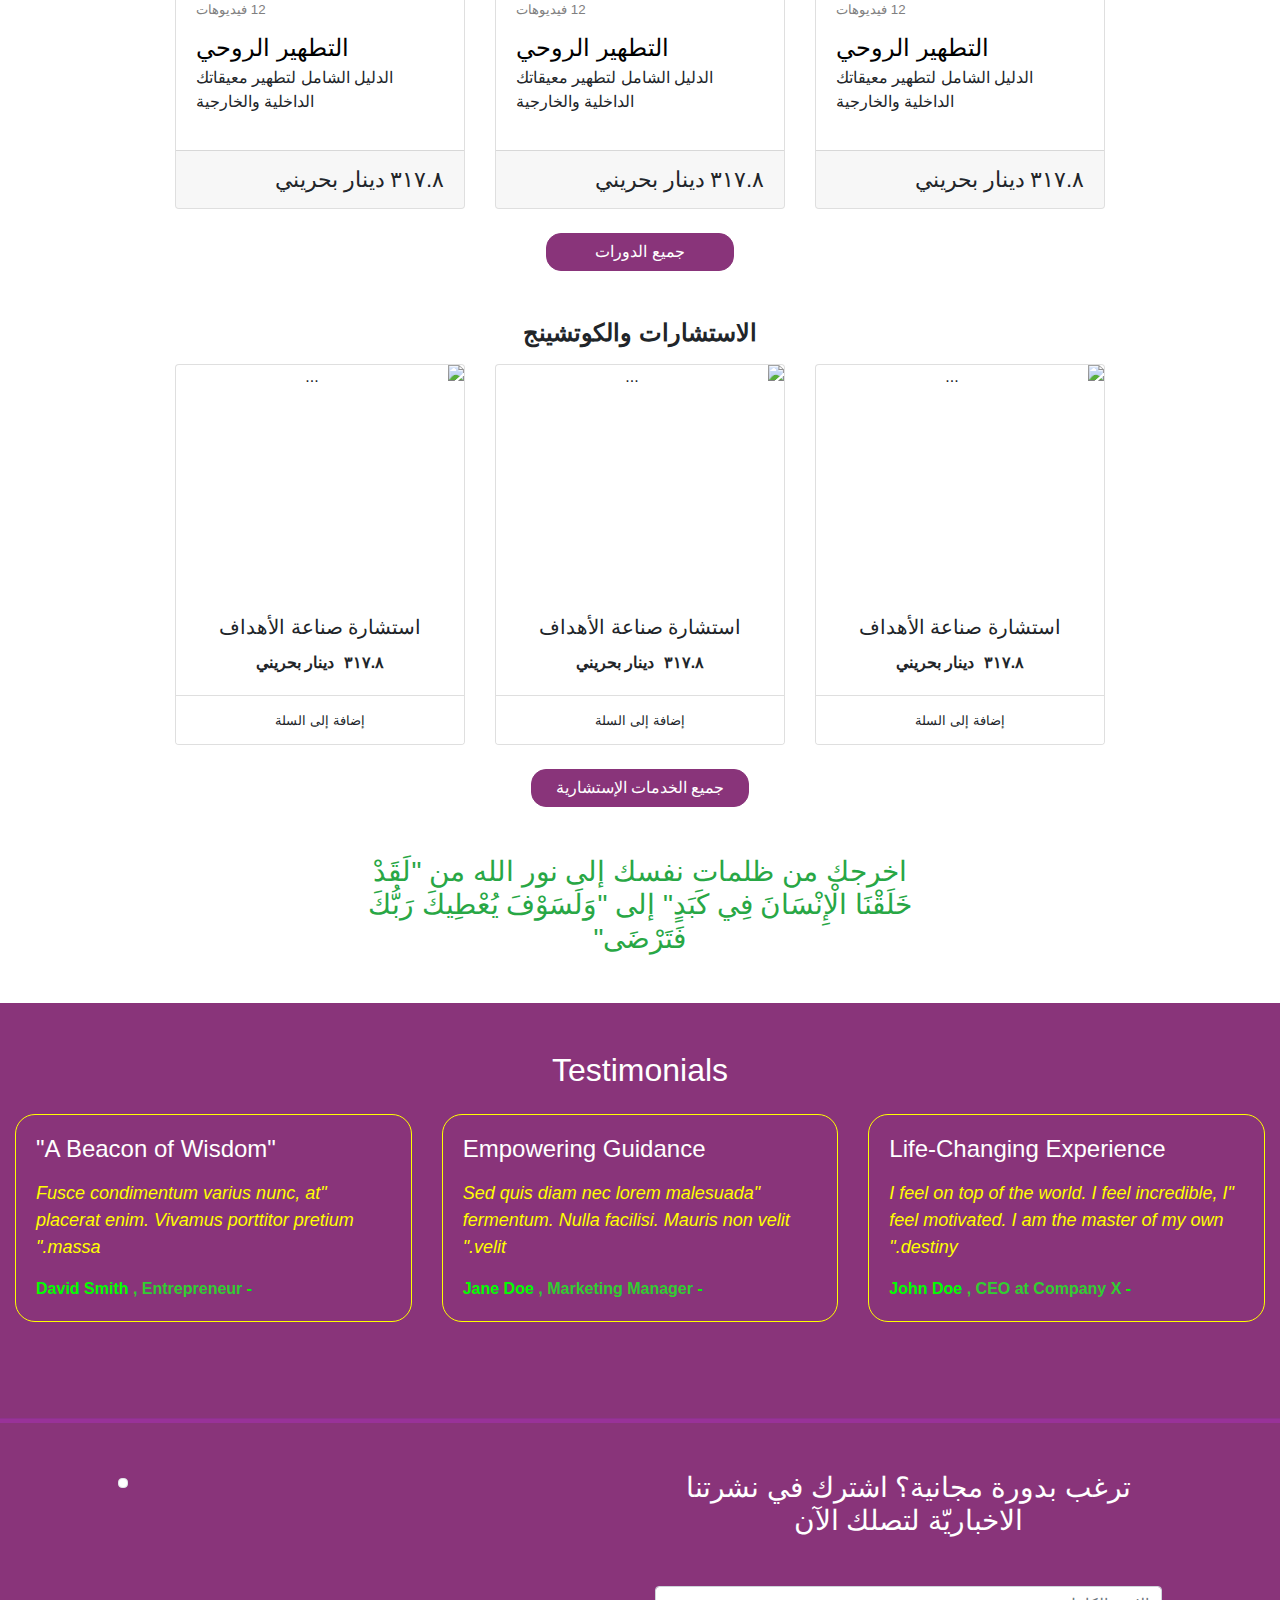
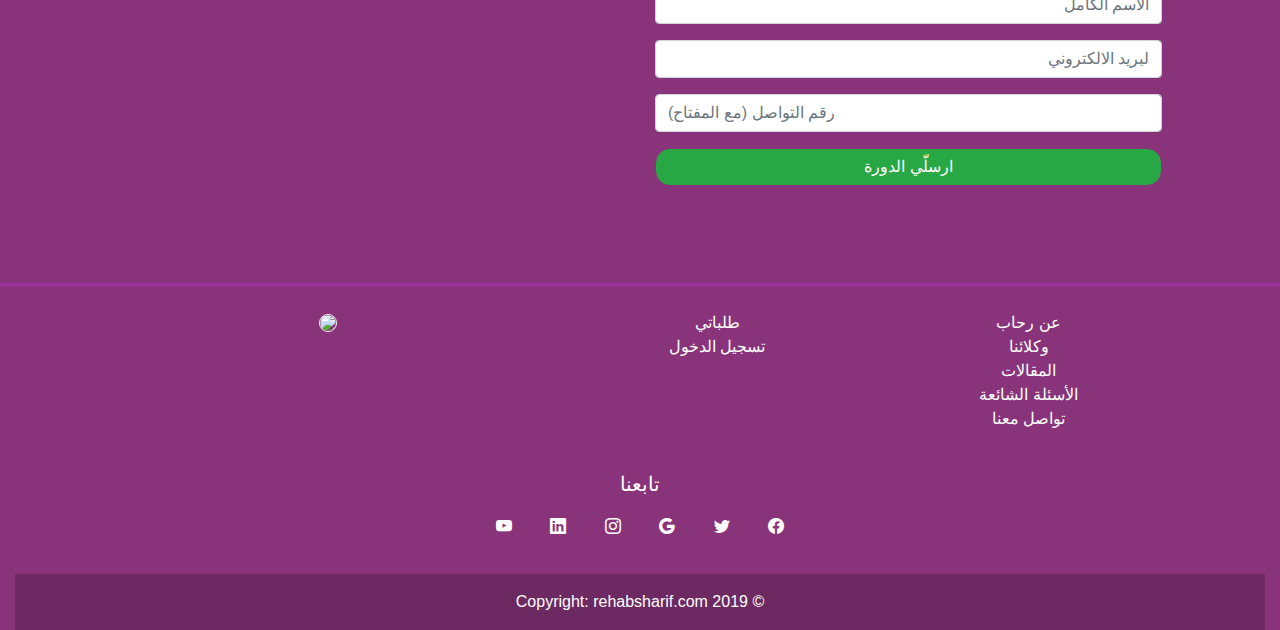
==== commit e6a8ad06: "updated images path" ====
--- a/index.html
+++ b/index.html
@@ -21,7 +21,7 @@
             <!--make navbar fixed to top with no side margin or space-->
             <div class="container">
     
-                <a class="navbar-brand " href="#"> <img src="./brandlogo.png" width="50" height="55" /></a>
+                <a class="navbar-brand " href="#"> <img src="brandlogo.png" width="50" height="55" /></a>
                 <!--given logo size because its big will spoil navbar design-->
     
                 <button class="navbar-toggler" id="toggler-btn" type="button" data-bs-toggle="collapse"
@@ -96,7 +96,7 @@
               <div class="container-fluid  m-0 p-0 ">
                   <div class="row pt-5">
                       <div class="col-md-6 image-fluid">
-                          <img src="../assets/intro-pic-new-2.png" class="img-fluid" alt="Rehab Sharif Photo">
+                          <img src="intro-pic-new-2.png" class="img-fluid" alt="Rehab Sharif Photo">
                       </div>
                       <div class="col-md-6 my-auto">
                         <h1 class="text-center text-white d-flex justify-content-center justify-content-lg-start pl-md-5 mt-3 mt-md-0 d-md-none" >
@@ -241,7 +241,7 @@
                 </div>
                 </div>
             <div class="col-md-6 col-12">
-                <img src="../assets/About-Rehab.png" class="img-fluid" alt="">
+                <img src="About-Rehab.png" class="img-fluid" alt="">
             </div>
         </div>
     </div>
@@ -677,7 +677,7 @@
           
     
           <a href="">
-            <img src="https://rehabsharif.b-cdn.net/wp-content/uploads/2023/07/4142-12.jpg" class="card-img-top align-content-center img-fluid"   alt="/assets/intro-pic-new-2.png" style="min-height:180px;max-height:  180px;">
+            <img src="https://rehabsharif.b-cdn.net/wp-content/uploads/2023/07/4142-12.jpg" class="card-img-top align-content-center img-fluid"   alt="intro-pic-new-2.png" style="min-height:180px;max-height:  180px;">
           </a>
     
     
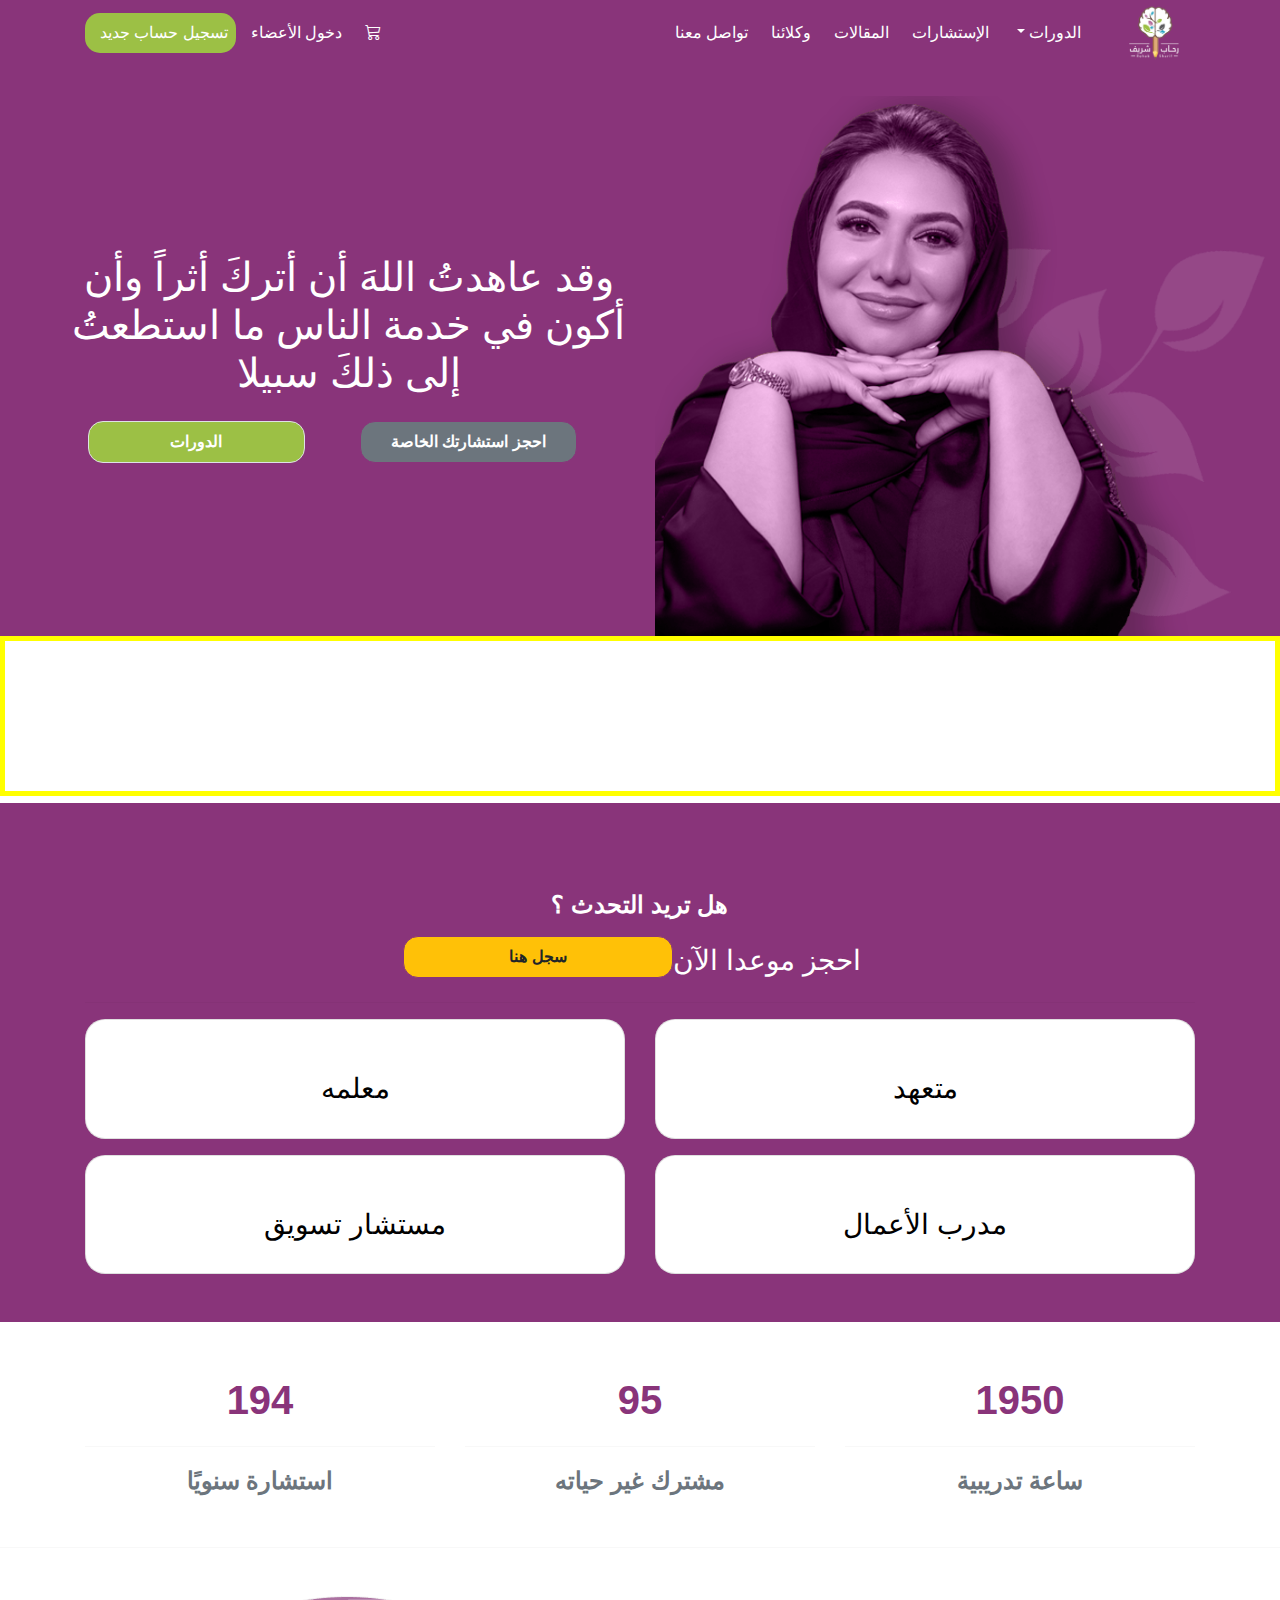
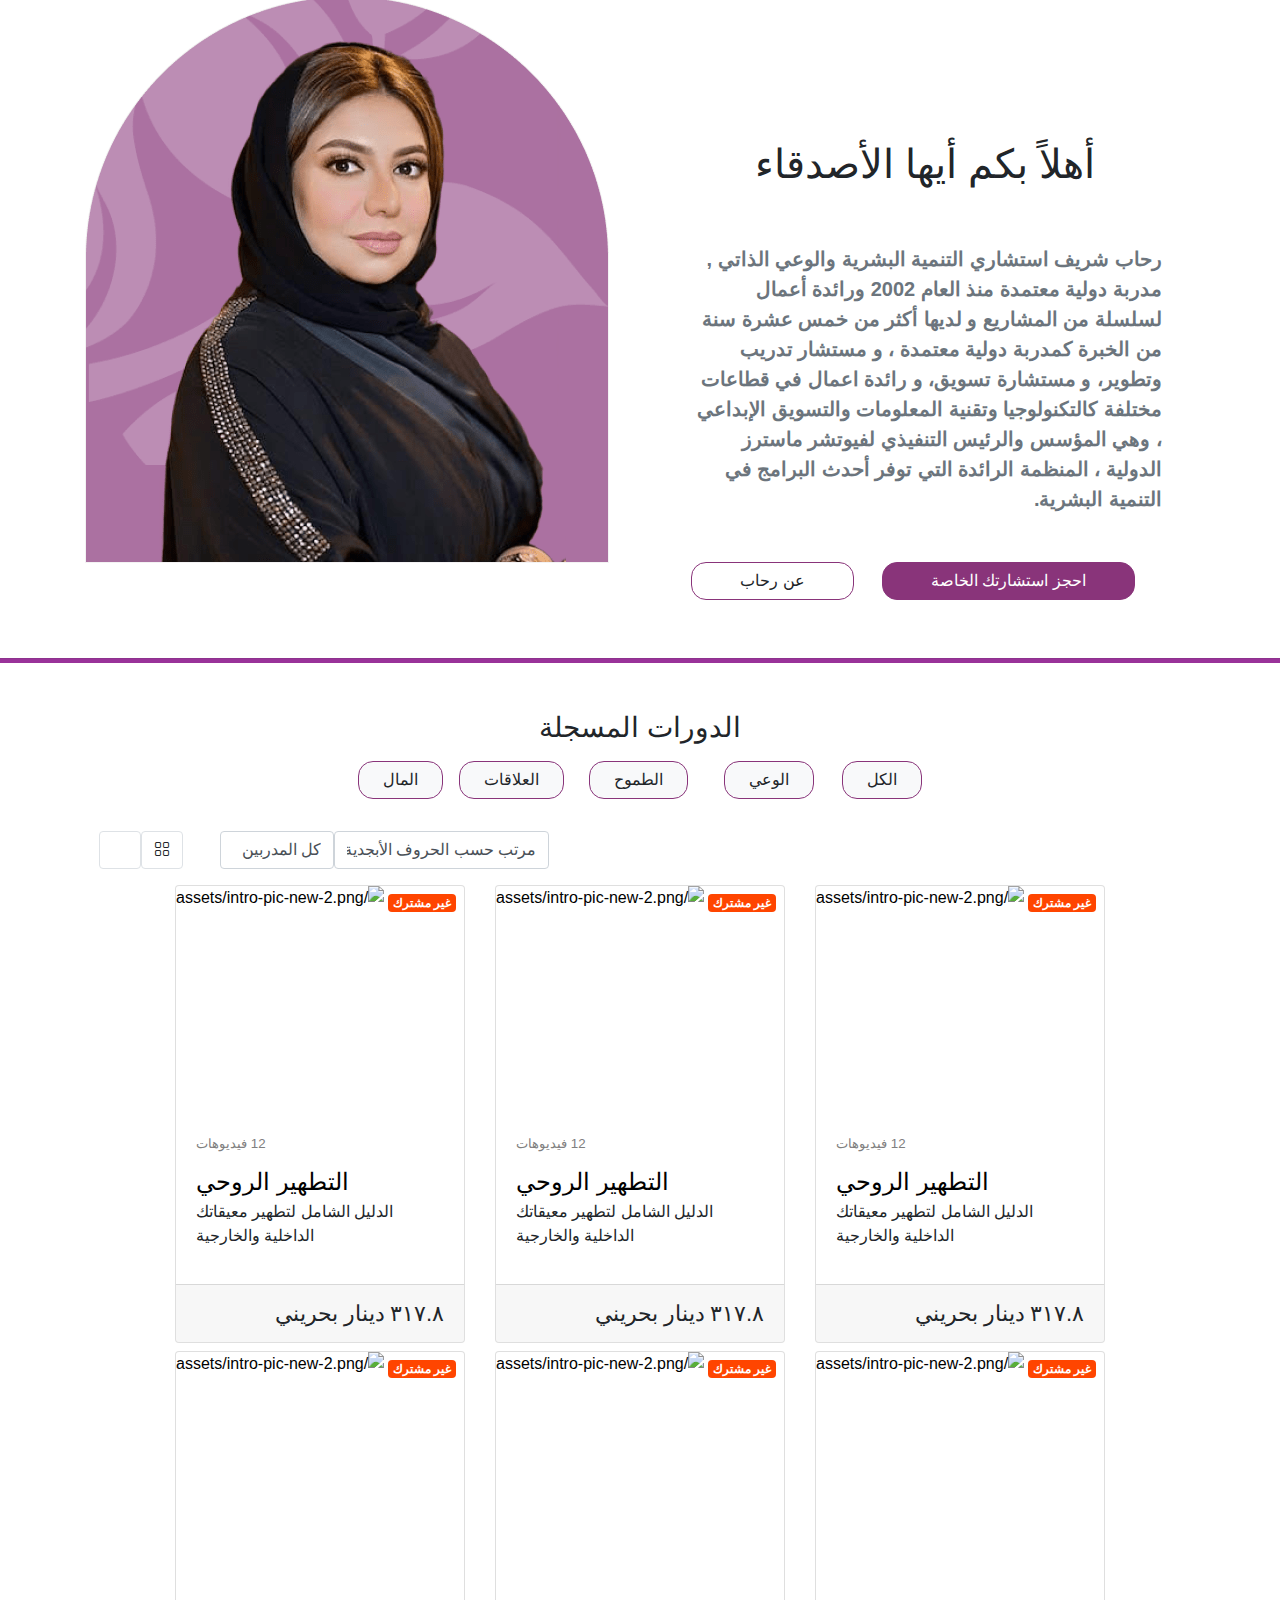
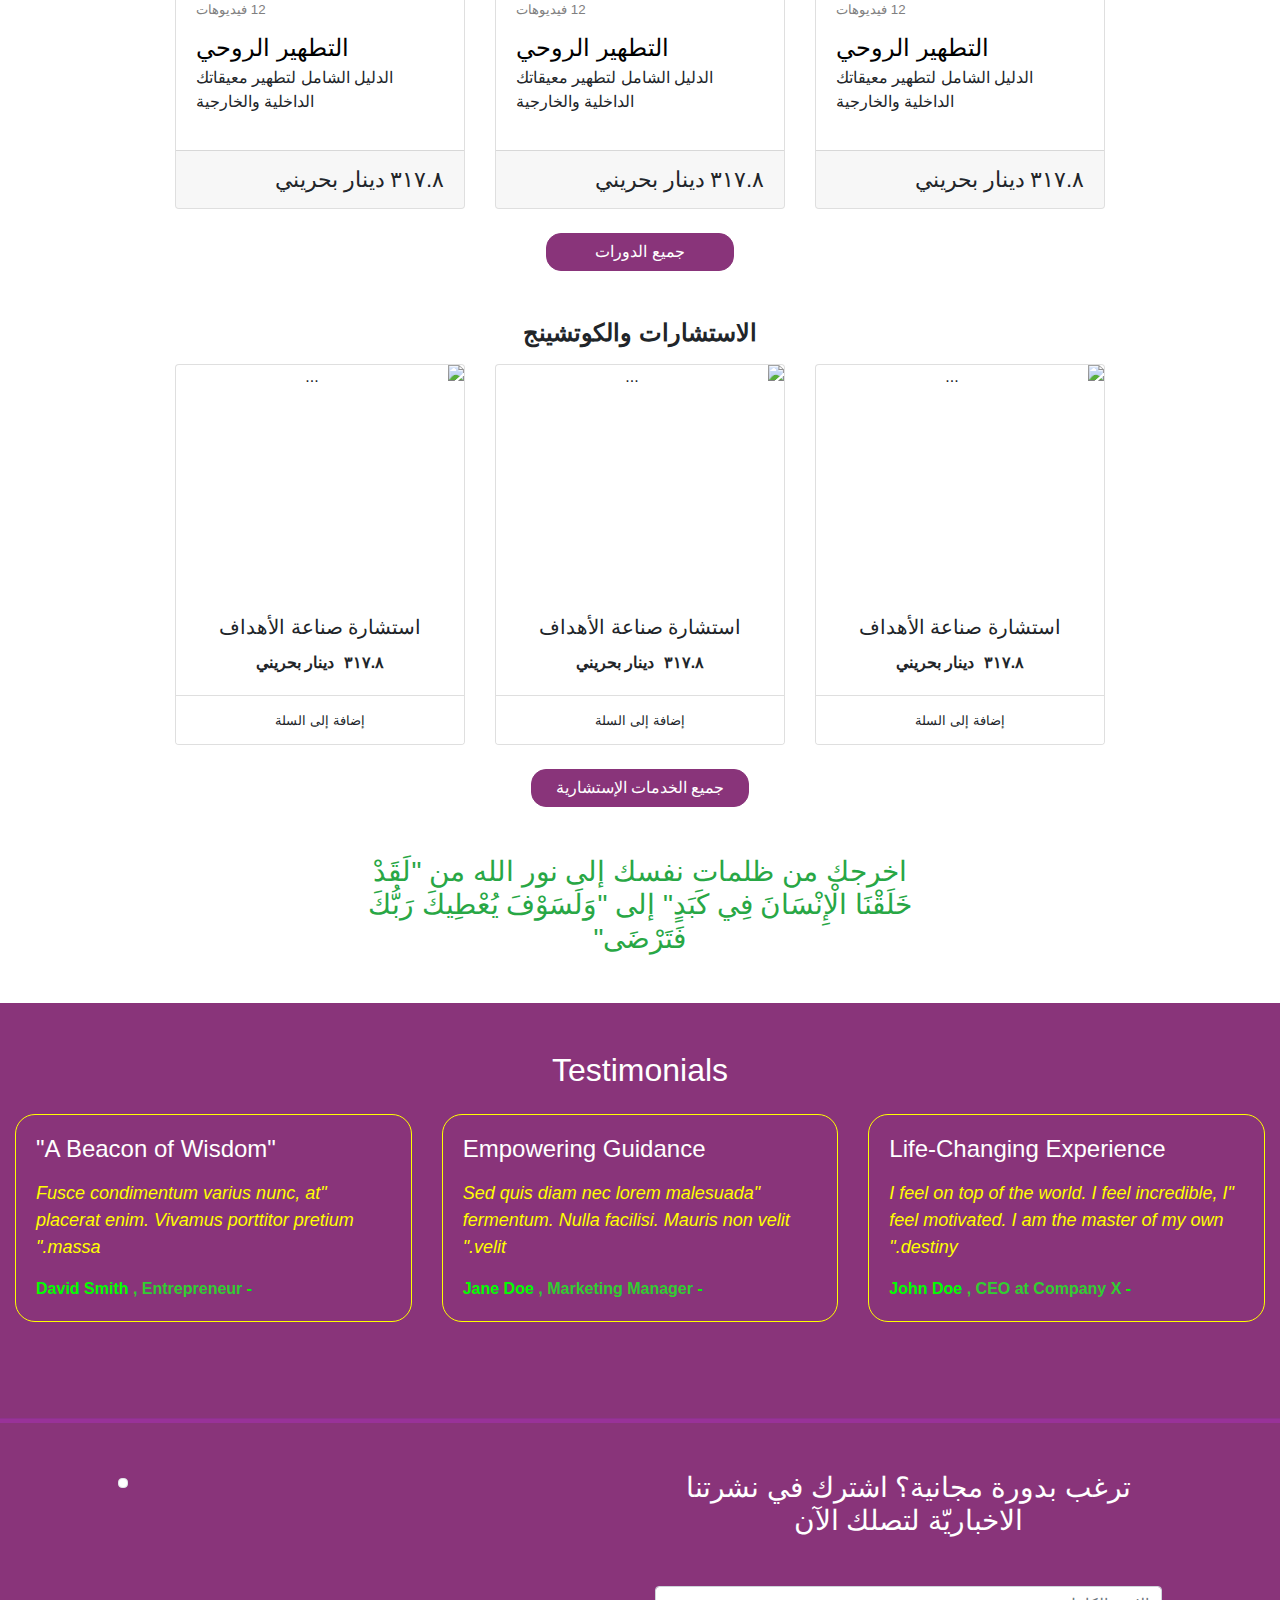
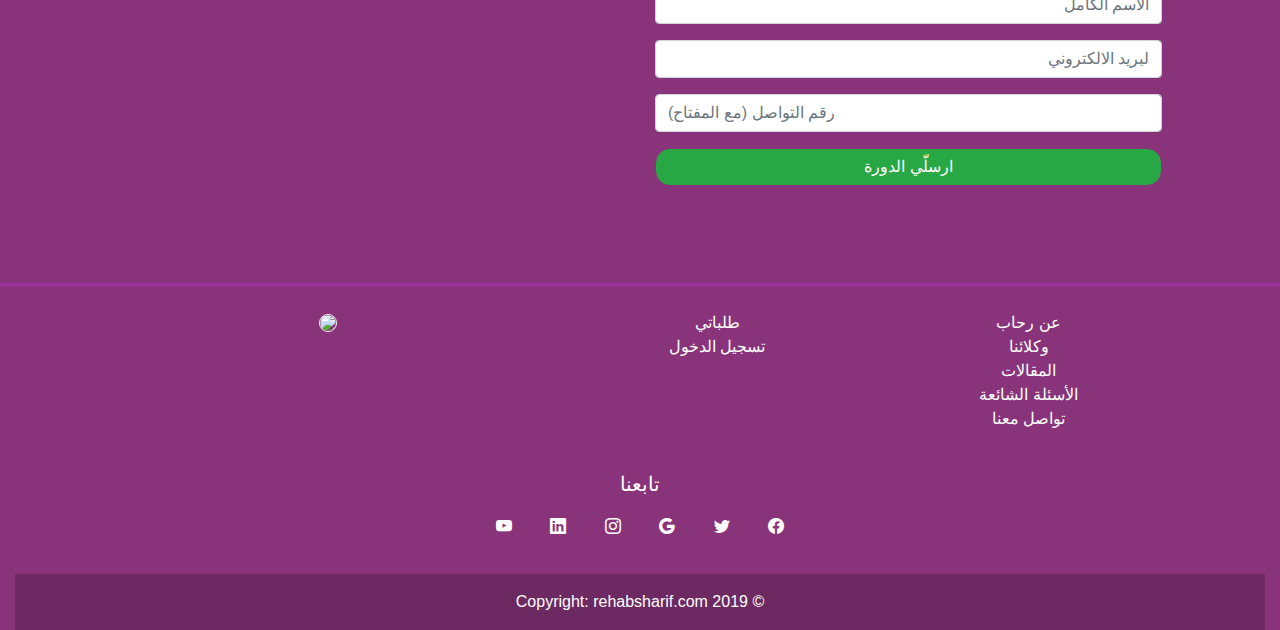
==== commit a54e9dcf: "adminphoto_path updated" ====
--- a/index.html
+++ b/index.html
@@ -96,7 +96,7 @@
               <div class="container-fluid  m-0 p-0 ">
                   <div class="row pt-5">
                       <div class="col-md-6 image-fluid">
-                          <img src="intro-pic-new-2.png" class="img-fluid" alt="Rehab Sharif Photo">
+                          <img src="./intro-pic-new-2.png" class="img-fluid" alt="Rehab Sharif Photo">
                       </div>
                       <div class="col-md-6 my-auto">
                         <h1 class="text-center text-white d-flex justify-content-center justify-content-lg-start pl-md-5 mt-3 mt-md-0 d-md-none" >
